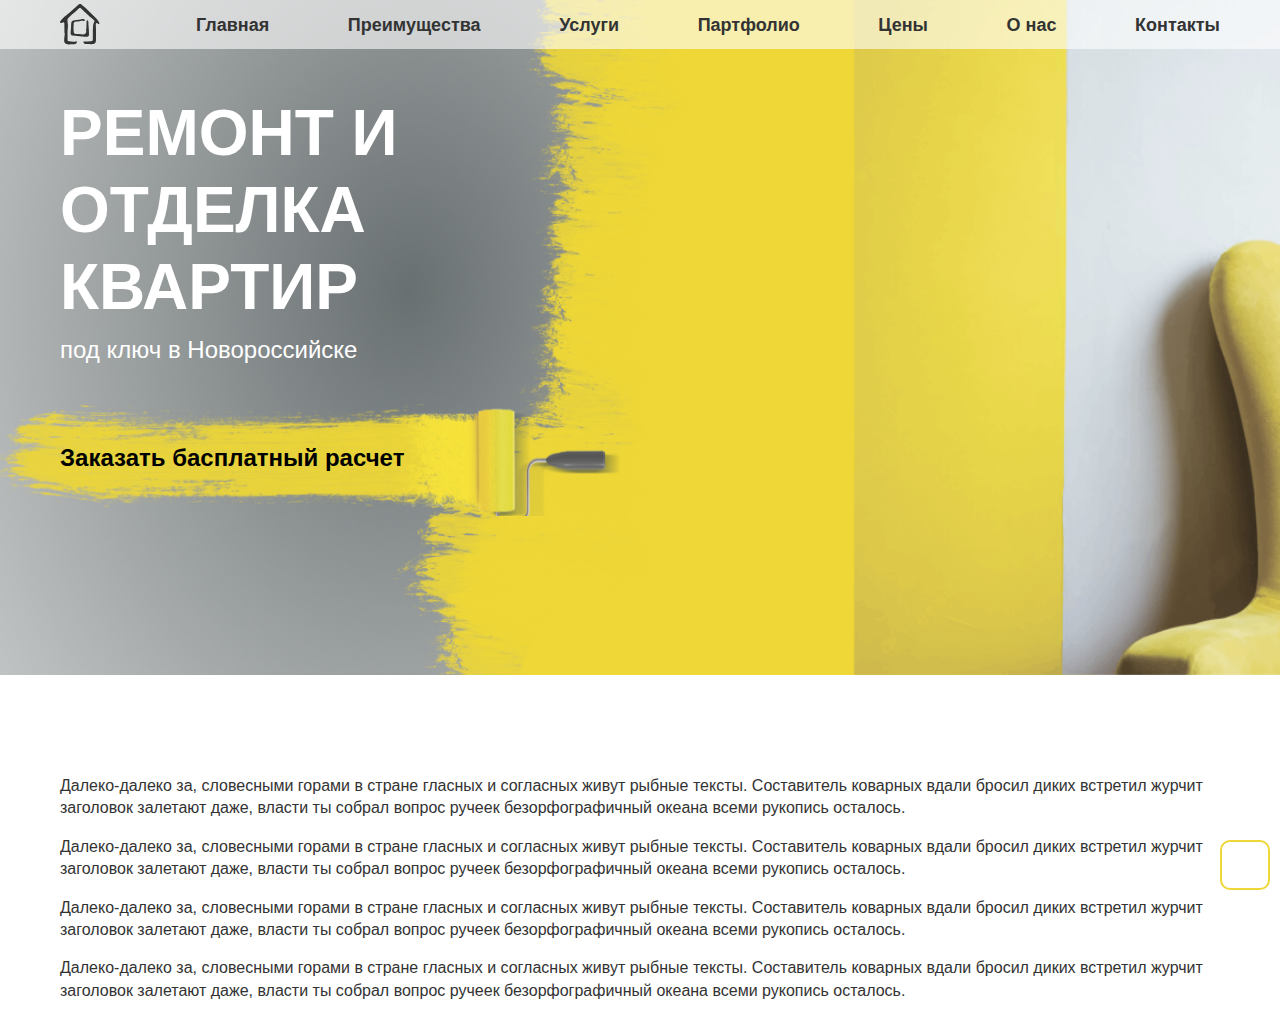
==== src/index.html @ e158b3bf "fitst commit" ====
<!DOCTYPE html>
<html lang="ru">
<head>
    <meta charset="UTF-8">
    <base href="/">
    <meta http-equiv="X-UA-Compatible" content="IE=edge">
    <meta name="viewport" content="width=device-width, initial-scale=1.0">
    <link rel="stylesheet" href="./app/css/main.min.css">
    <title>ProfMasters</title>
</head>
<body class="home-page">
    <!-- header -->
    <header class="home-page__header header">
        <div class="header__container container">
            <div class="header__menu menu">
                <a href="/" class="menu__logo">
                    <img class="menu__logo-img" src="./app/img/logo.svg" alt="Логотип ProfMasters">
                </a>
                <nav class="menu__list-wrapper">
                    <ul class="menu__list">
                        <li class="menu__item">
                            <a class="menu__link" href="#">
                                Главная
                            </a>
                        </li>
                        <li class="menu__item">
                            <a class="menu__link" href="#">
                                Преимущества
                            </a>
                        </li>
                        <li class="menu__item">
                            <a class="menu__link" href="#">
                                <span class="menu__link-item">
                                    Услуги
                                </span>
                                <span class="arrow-list">
                                    <svg>
                                        <use xlink:href="/app/img/icons/icons.svg#arrow"></use>
                                    </svg>
                                </span>
                            </a>
                            <ul class="menu__list-inner list-inner">
                                <li class="list-inner__item">
                                    <a class="list-inner__link" href="#">
                                        Услуг1
                                    </a>
                                </li>
                                <li class="list-inner__item">
                                    <a class="list-inner__link" href="#">
                                        Услуг2
                                    </a>
                                </li>
                                <li class="list-inner__item">
                                    <a class="list-inner__link" href="#">
                                        Услуг3
                                    </a>
                                </li>
                                <li class="list-inner__item">
                                    <a class="list-inner__link" href="#">
                                        Услуг4
                                    </a>
                                </li>
                                <li class="list-inner__item">
                                    <a class="list-inner__link" href="#">
                                        Услуг5
                                    </a>
                                </li>
                                <li class="list-inner__item">
                                    <a class="list-inner__link" href="#">
                                        Услуг6
                                    </a>
                                </li>
                            </ul>
                        </li>
                        <li class="menu__item">
                            <a class="menu__link" href="#">
                                Партфолио    
                            </a>
                        </li>
                        <li class="menu__item">
                            <a class="menu__link" href="#">
                                Цены
                            </a>
                        </li>
                        <li class="menu__item">
                            <a class="menu__link" href="#">
                                О нас
                            </a>
                        </li>
                        <li class="menu__item">
                            <a class="menu__link" href="#">
                                Контакты
                            </a>
                        </li>
                    </ul>
                </nav>
                <button class="menu__toggle">
                    <span></span>
                    <span></span>
                    <span></span>
                </button>
            </div>
            <!-- burger menu -->
            <div class="header__burger menu-mobile">
                <div class="menu-mobile__wrap">
                    <nav class="menu-mobile__menu">
                        <ul class="menu-list">
                            <li class="menu-item">
                                <a href="#" class="menu-link">
                                    <span class="link-item">
                                        Каталог товаров 
                                    </span>
                                    <span class="arrow-list-mob">
                                        <svg>
                                            <use xlink:href="/app/img/icons/icons.svg#arrow"></use>
                                        </svg>
                                    </span>
                                </a>
                                <ul class="menu-list__inner">
                                    <li class="menu-item">
                                        <a href="#" target="_blank">
                                            Услуг1
                                        </a>
                                    </li>
                                    <li class="menu-item">
                                        <a href="#" target="_blank">
                                            Услуг2
                                        </a>
                                    </li>
                                    <li class="menu-item">
                                        <a href="#" target="_blank">
                                            Услуг3
                                        </a>
                                    </li>
                                    <li class="menu-item">
                                        <a href="#" target="_blank">
                                            Услуг4
                                        </a>
                                    </li>
                                </ul>
                            </li>
                            <li class="menu-item">
                                <a href="./main.html" class="menu-link">
                                    <span class="link-item">
                                    Услуги
                                    </span>
                                    <span class="arrow-list-mob">
                                    <svg>
                                        <use xlink:href="/app/img/icons/icons.svg#arrow"></use>
                                    </svg>
                                    </span>
                                </a>
                                <ul class="menu-list__inner">
                                    <li class="menu-item">
                                        <a href="#" target="_blank">
                                            Услуг1
                                        </a>
                                    </li>
                                    <li class="menu-item">
                                        <a href="#" target="_blank">
                                            Услуг2
                                        </a>
                                    </li>
                                    <li class="menu-item">
                                        <a href="#" target="_blank">
                                            Услуг3
                                        </a>
                                    </li>
                                    <li class="menu-item">
                                        <a href="#" target="_blank">
                                            Услуг4
                                        </a>
                                    </li>
                                </ul>
                            </li>
                            <li class="menu-item parent">
                                <a href="#" class="menu-link">
                                    <span class="link-item">
                                        О компании
                                    </span>
                                </a>
                            </li>
                            <li class="menu-item">
                                <a href="./main-price.html" class="menu-link">
                                    <span class="link-item">
                                        Портфолио
                                    </span>
                                </a>
                            </li>
                            <li class="menu-item">
                                <a href="#" class="menu-link">
                                    <span class="link-item">
                                        Вопрос-ответ
                                    </span>
                                </a>
                            </li>
                            <li class="menu-item">
                                <a href="./contact.html" class="menu-link">
                                    <span class="link-item">
                                        Контакты
                                    </span>
                                </a>
                            </li>
                        </ul>
                    </nav>
                    <ul class="list-svg">
                        <li class="list-svg__item">
                            <a href="#" class="list-svg__item-link">
                                <svg class="list-svg__item-svg">
                                    <use xlink:href="/app/img/icons/icons.svg#Telegram"></use>
                                </svg>
                            </a>
                        </li>
                        <li class="list-svg__item">
                        <a href="#" class="list-svg__item-link">
                                <svg class="list-svg__item-svg">
                                    <use xlink:href="/app/img/icons/icons.svg#WhatsApp"></use>
                                </svg>
                            </a>
                        </li>
                        <li class="list-svg__item">
                            <a href="#" class="list-svg__item-link">
                                <svg class="list-svg__item-svg">
                                    <use xlink:href="/app/img/icons/icons.svg#Mail"></use>
                                </svg>
                            </a>
                        </li>
                    </ul>
                    <div class="phone">
                        <a href="tel:8 (918) 623 91 52" class="phone-link">
                            8 (918) 623 91 52
                        </a>
                    </div>
                    <div class="address">
                        <span class="address-icon">
                            <svg class="list-svg__item-svg">
                            <use xlink:href="/app/img/svg_sprite.svg#map"></use>
                            </svg>
                        </span>
                        <span class="address-text">
                            г. Новороссийск, ул. Энгельса, 7, офис 103.
                        </span>
                    </div>
                    <div class="button" data-open="form-callback">
                        Оставить заявку
                    </div>
                </div>
            </div>
        </div>
    </header>
    <!-- hero -->
    <section class="home-page__hero hero">
        <div class="hero__container container">
            <div class="hero__content">
                <h1 class="hero__title header_1">
                    РЕМОНТ И ОТДЕЛКА КВАРТИР
                </h1>
                <p class="hero__subtitle">
                    под ключ в Новороссийске
                </p>
                <div class="hero__btn-wrapper">
                <button class="hero__btn" data-open="form-callback">
                    Заказать басплатный расчет
                </button>
                    <img class="hero__img-btn" src="../app/img/hero/btn-hero.svg" alt="Кнопка">
                </div>
            </div>
        </div>
    </section>

    <section class="home-page__advantages advantages">
        <div class="advantages__container container">
            <p>
                Далеко-далеко за, словесными горами в стране гласных и согласных живут рыбные тексты. Составитель коварных вдали бросил диких встретил журчит заголовок залетают даже, власти ты собрал вопрос ручеек безорфографичный океана всеми рукопись осталось.
            </p>
            <p>
                Далеко-далеко за, словесными горами в стране гласных и согласных живут рыбные тексты. Составитель коварных вдали бросил диких встретил журчит заголовок залетают даже, власти ты собрал вопрос ручеек безорфографичный океана всеми рукопись осталось.
            </p>
            <p>
                Далеко-далеко за, словесными горами в стране гласных и согласных живут рыбные тексты. Составитель коварных вдали бросил диких встретил журчит заголовок залетают даже, власти ты собрал вопрос ручеек безорфографичный океана всеми рукопись осталось.
            </p>
            <p>
                Далеко-далеко за, словесными горами в стране гласных и согласных живут рыбные тексты. Составитель коварных вдали бросил диких встретил журчит заголовок залетают даже, власти ты собрал вопрос ручеек безорфографичный океана всеми рукопись осталось.
            </p>
        </div>
    </section>
  
  <!-- slider -->
  <!-- <section class="home-page__slider slider-wrapper">
    <div class="slider-wrapper__container container">
      <h2 class="slider-wrapper__title header_2">
        Примеры работ
      </h2>
      <div class="slider-wrapper__slider slider">
        <div class="slider__slide slide-content">
          <div class="slide-content__wrapper">
            <div class="slide-content__top-content">
              <div class="slide-content__slider slider-left">
                <div class="slider-left__top">
                  <a class="slider-left__slide-link" href="./app/img/slider/slide-1.jpg">
                   <img class="slider-left__img-bottom" src="./app/img/slider/slide-1.jpg" alt="Первый слайд">
                  </a>
                  <a class="slider-left__slide-link" href="./app/img/slider/slide-1.jpg">
                   <img class="slider-left__img-bottom" src="./app/img/slider/slide-1.jpg" alt="Первый слайд">
                  </a>
                  <a class="slider-left__slide-link" href="./app/img/slider/slide-1.jpg">
                   <img class="slider-left__img-bottom" src="./app/img/slider/slide-1.jpg" alt="Первый слайд">
                  </a>
                  <a class="slider-left__slide-link" href="./app/img/slider/slide-1.jpg">
                   <img class="slider-left__img-bottom" src="./app/img/slider/slide-1.jpg" alt="Первый слайд">
                  </a>
                  <a class="slider-left__slide-link" href="./app/img/slider/slide-1.jpg">
                   <img class="slider-left__img-bottom" src="./app/img/slider/slide-1.jpg" alt="Первый слайд">
                  </a>
                  <a class="slider-left__slide-link" href="./app/img/slider/slide-1.jpg">
                    <img class="slider-left__img-bottom" src="./app/img/slider/slide-1.jpg" alt="Первый слайд">
                   </a>
                   <a class="slider-left__slide-link" href="./app/img/slider/slide-1.jpg">
                    <img class="slider-left__img-bottom" src="./app/img/slider/slide-1.jpg" alt="Первый слайд">
                   </a>
                </div>
                <div class="slider-left__bottom">
                  <div class="slider-left__slide-item">
                     <img class="slider-left__img-bottom" src="./app/img/slider/slide-1.jpg" alt="Первый слайд">
                  </div>
                  <div class="slider-left__slide-item">
                     <img class="slider-left__img-bottom" src="./app/img/slider/slide-1.jpg" alt="Первый слайд">
                  </div>
                  <div class="slider-left__slide-item">
                     <img class="slider-left__img-bottom" src="./app/img/slider/slide-1.jpg" alt="Первый слайд">
                  </div>
                  <div class="slider-left__slide-item">
                     <img class="slider-left__img-bottom" src="./app/img/slider/slide-1.jpg" alt="Первый слайд">
                  </div>
                  <div class="slider-left__slide-item">
                     <img class="slider-left__img-bottom" src="./app/img/slider/slide-1.jpg" alt="Первый слайд">
                  </div>
                  <div class="slider-left__slide-item">
                    <img class="slider-left__img-bottom" src="./app/img/slider/slide-1.jpg" alt="Первый слайд">
                 </div>
                 <div class="slider-left__slide-item">
                  <img class="slider-left__img-bottom" src="./app/img/slider/slide-1.jpg" alt="Первый слайд">
               </div>
                </div>
              </div>
              <div class="slide-content__descr">
                <ul class="slide-content__list">
                  <li class="slide-content__item">
                    <h3 class="slide-content__title">
                      Дата монтажа:
                    </h3>
                    <p class="slide-content__text">
                      06.10.2022
                    </p>
                  </li>
                  <li class="slide-content__item">
                    <h3 class="slide-content__title">
                      Место:
                    </h3>
                    <p class="slide-content__text">
                      Город Новороссийск, Ул.Анисовая
                    </p>
                  </li>
                  <li class="slide-content__item">
                    <h3 class="slide-content__title">
                      Монтаж:
                    </h3>
                    <p class="slide-content__text">
                      Астра 5
                    </p>
                  </li>
                  <li class="slide-content__item">
                    <h3 class="slide-content__title">
                      Стоимость оборудования:
                    </h3>
                    <p class="slide-content__text">
                      145 000 ₽
                    </p>
                  </li>
                  <li class="slide-content__item">
                    <h3 class="slide-content__title">
                      Срок изготовления изделия:
                    </h3>
                    <p class="slide-content__text">
                      до 14 дней
                    </p>
                  </li>
                  <li class="slide-content__item">
                    <h3 class="slide-content__title">
                      Оценка земельно-монтажных работ:
                    </h3>
                    <p class="slide-content__text">
                      80 000 ₽
                    </p>
                  </li>
                  <li class="slide-content__item">
                    <h3 class="slide-content__title">
                      Доставка изделия до объекта:
                    </h3>
                    <p class="slide-content__text">
                      В подарок
                    </p>
                  </li>
                  <li class="slide-content__item">
                    <h3 class="slide-content__title">
                      Земельно-монтажные работы:
                    </h3>
                    <p class="slide-content__text">
                      1 день
                    </p>
                  </li>
                </ul>
                <button class="slide-content__btn button" data-open="form-callback">
                  <span>
                    Рассчитать проект
                  </span>
                </button>
              </div>
            </div>
            <div class="slide-content__btn-wrapper">
                <button class="slide-content__btn-slide button-invert">
                  Смотреть все работы
                </button>
                <div class="slide-content__arrow-wrapper">
                  <span class="main-arrow-left arrow left slick-arrow"><svg><use xlink:href="/app/img//icons/icons.svg#arrow-slider"></use></svg></span>
                  <span class="main-arrow-right arrow right slick-arrow"><svg><use xlink:href="/app/img//icons/icons.svg#arrow-slider"></use></svg></span>
                </div>
            </div>
          </div>
        </div>
        <div class="slider__slide slide-content">
          <div class="slide-content__wrapper">
            <div class="slide-content__top-content">
              <div class="slide-content__slider slider-left">
                <div class="slider-left__top">
                  <a class="slider-left__slide-link" href="./app/img/slider/slide-1.jpg">
                    <img class="slider-left__img-bottom" src="./app/img/slider/slide-1.jpg" alt="Первый слайд">
                  </a>
                  <a class="slider-left__slide-link" href="./app/img/slider/slide-1.jpg">
                    <img class="slider-left__img-bottom" src="./app/img/slider/slide-1.jpg" alt="Первый слайд">
                  </a>
                  <a class="slider-left__slide-link" href="./app/img/slider/slide-1.jpg">
                    <img class="slider-left__img-bottom" src="./app/img/slider/slide-1.jpg" alt="Первый слайд">
                  </a>
                  <a class="slider-left__slide-link" href="./app/img/slider/slide-1.jpg">
                    <img class="slider-left__img-bottom" src="./app/img/slider/slide-1.jpg" alt="Первый слайд">
                  </a>
                  <a class="slider-left__slide-link" href="./app/img/slider/slide-1.jpg">
                    <img class="slider-left__img-bottom" src="./app/img/slider/slide-1.jpg" alt="Первый слайд">
                  </a>
                  <a class="slider-left__slide-link" href="./app/img/slider/slide-1.jpg">
                    <img class="slider-left__img-bottom" src="./app/img/slider/slide-1.jpg" alt="Первый слайд">
                  </a>
                  <a class="slider-left__slide-link" href="./app/img/slider/slide-1.jpg">
                    <img class="slider-left__img-bottom" src="./app/img/slider/slide-1.jpg" alt="Первый слайд">
                  </a>
                </div>
                <div class="slider-left__bottom">
                  <div class="slider-left__slide-item">
                      <img class="slider-left__img-bottom" src="./app/img/slider/slide-1.jpg" alt="Первый слайд">
                  </div>
                  <div class="slider-left__slide-item">
                    <img class="slider-left__img-bottom" src="./app/img/slider/slide-1.jpg" alt="Первый слайд">
                  </div>
                  <div class="slider-left__slide-item">
                    <img class="slider-left__img-bottom" src="./app/img/slider/slide-1.jpg" alt="Первый слайд">
                  </div>
                  <div class="slider-left__slide-item">
                      <img class="slider-left__img-bottom" src="./app/img/slider/slide-1.jpg" alt="Первый слайд">
                  </div>
                  <div class="slider-left__slide-item">
                      <img class="slider-left__img-bottom" src="./app/img/slider/slide-1.jpg" alt="Первый слайд">
                  </div>
                  <div class="slider-left__slide-item">
                      <img class="slider-left__img-bottom" src="./app/img/slider/slide-1.jpg" alt="Первый слайд">
                  </div>
                  <div class="slider-left__slide-item">
                      <img class="slider-left__img-bottom" src="./app/img/slider/slide-1.jpg" alt="Первый слайд">
                  </div>
                </div>
              </div>
              <div class="slide-content__descr">
                <ul class="slide-content__list">
                  <li class="slide-content__item">
                    <h3 class="slide-content__title">
                      Дата монтажа:
                    </h3>
                    <p class="slide-content__text">
                      06.10.2022
                    </p>
                  </li>
                  <li class="slide-content__item">
                    <h3 class="slide-content__title">
                      Место:
                    </h3>
                    <p class="slide-content__text">
                      Город Новороссийск, Ул.Анисовая
                    </p>
                  </li>
                  <li class="slide-content__item">
                    <h3 class="slide-content__title">
                      Монтаж:
                    </h3>
                    <p class="slide-content__text">
                      Астра 5
                    </p>
                  </li>
                  <li class="slide-content__item">
                    <h3 class="slide-content__title">
                      Стоимость оборудования:
                    </h3>
                    <p class="slide-content__text">
                      145 000 ₽
                    </p>
                  </li>
                  <li class="slide-content__item">
                    <h3 class="slide-content__title">
                      Срок изготовления изделия:
                    </h3>
                    <p class="slide-content__text">
                      до 14 дней
                    </p>
                  </li>
                  <li class="slide-content__item">
                    <h3 class="slide-content__title">
                      Оценка земельно-монтажных работ:
                    </h3>
                    <p class="slide-content__text">
                      80 000 ₽
                    </p>
                  </li>
                  <li class="slide-content__item">
                    <h3 class="slide-content__title">
                      Доставка изделия до объекта:
                    </h3>
                    <p class="slide-content__text">
                      В подарок
                    </p>
                  </li>
                  <li class="slide-content__item">
                    <h3 class="slide-content__title">
                      Земельно-монтажные работы:
                    </h3>
                    <p class="slide-content__text">
                      1 день
                    </p>
                  </li>
                </ul>
                <button class="slide-content__btn button" data-open="form-callback">
                  <span>
                    Рассчитать проект
                  </span>
                </button>
              </div>
            </div>
            <div class="slide-content__btn-wrapper">
                <button class="slide-content__btn-slide button-invert">
                  Смотреть все работы
                </button>
                <div class="slide-content__arrow-wrapper">
                  <span class="main-arrow-left arrow left slick-arrow"><svg><use xlink:href="/app/img//icons/icons.svg#arrow-slider"></use></svg></span>
                  <span class="main-arrow-right arrow right slick-arrow"><svg><use xlink:href="/app/img//icons/icons.svg#arrow-slider"></use></svg></span>
                </div>
            </div>
          </div>
        </div>
        <div class="slider__slide slide-content">
          <div class="slide-content__wrapper">
            <div class="slide-content__top-content">
              <div class="slide-content__slider slider-left">
                <div class="slider-left__top">
                  <a class="slider-left__slide-link" href="./app/img/slider/slide-1.jpg">
                    <img class="slider-left__img-bottom" src="./app/img/slider/slide-1.jpg" alt="Первый слайд">
                  </a>
                  <a class="slider-left__slide-link" href="./app/img/slider/slide-1.jpg">
                    <img class="slider-left__img-bottom" src="./app/img/slider/slide-1.jpg" alt="Первый слайд">
                  </a>
                  <a class="slider-left__slide-link" href="./app/img/slider/slide-1.jpg">
                    <img class="slider-left__img-bottom" src="./app/img/slider/slide-1.jpg" alt="Первый слайд">
                  </a>
                  <a class="slider-left__slide-link" href="./app/img/slider/slide-1.jpg">
                    <img class="slider-left__img-bottom" src="./app/img/slider/slide-1.jpg" alt="Первый слайд">
                  </a>
                  <a class="slider-left__slide-link" href="./app/img/slider/slide-1.jpg">
                    <img class="slider-left__img-bottom" src="./app/img/slider/slide-1.jpg" alt="Первый слайд">
                  </a>
                  <a class="slider-left__slide-link" href="./app/img/slider/slide-1.jpg">
                    <img class="slider-left__img-bottom" src="./app/img/slider/slide-1.jpg" alt="Первый слайд">
                  </a>
                  <a class="slider-left__slide-link" href="./app/img/slider/slide-1.jpg">
                    <img class="slider-left__img-bottom" src="./app/img/slider/slide-1.jpg" alt="Первый слайд">
                  </a>
                </div>
                <div class="slider-left__bottom">
                  <div class="slider-left__slide-item">
                      <img class="slider-left__img-bottom" src="./app/img/slider/slide-1.jpg" alt="Первый слайд">
                  </div>
                  <div class="slider-left__slide-item">
                    <img class="slider-left__img-bottom" src="./app/img/slider/slide-1.jpg" alt="Первый слайд">
                  </div>
                  <div class="slider-left__slide-item">
                    <img class="slider-left__img-bottom" src="./app/img/slider/slide-1.jpg" alt="Первый слайд">
                  </div>
                  <div class="slider-left__slide-item">
                      <img class="slider-left__img-bottom" src="./app/img/slider/slide-1.jpg" alt="Первый слайд">
                  </div>
                  <div class="slider-left__slide-item">
                      <img class="slider-left__img-bottom" src="./app/img/slider/slide-1.jpg" alt="Первый слайд">
                  </div>
                  <div class="slider-left__slide-item">
                      <img class="slider-left__img-bottom" src="./app/img/slider/slide-1.jpg" alt="Первый слайд">
                  </div>
                  <div class="slider-left__slide-item">
                      <img class="slider-left__img-bottom" src="./app/img/slider/slide-1.jpg" alt="Первый слайд">
                  </div>
                </div>
              </div>
              <div class="slide-content__descr">
                <ul class="slide-content__list">
                  <li class="slide-content__item">
                    <h3 class="slide-content__title">
                      Дата монтажа:
                    </h3>
                    <p class="slide-content__text">
                      06.10.2022
                    </p>
                  </li>
                  <li class="slide-content__item">
                    <h3 class="slide-content__title">
                      Место:
                    </h3>
                    <p class="slide-content__text">
                      Город Новороссийск, Ул.Анисовая
                    </p>
                  </li>
                  <li class="slide-content__item">
                    <h3 class="slide-content__title">
                      Монтаж:
                    </h3>
                    <p class="slide-content__text">
                      Астра 5
                    </p>
                  </li>
                  <li class="slide-content__item">
                    <h3 class="slide-content__title">
                      Стоимость оборудования:
                    </h3>
                    <p class="slide-content__text">
                      145 000 ₽
                    </p>
                  </li>
                  <li class="slide-content__item">
                    <h3 class="slide-content__title">
                      Срок изготовления изделия:
                    </h3>
                    <p class="slide-content__text">
                      до 14 дней
                    </p>
                  </li>
                  <li class="slide-content__item">
                    <h3 class="slide-content__title">
                      Оценка земельно-монтажных работ:
                    </h3>
                    <p class="slide-content__text">
                      80 000 ₽
                    </p>
                  </li>
                  <li class="slide-content__item">
                    <h3 class="slide-content__title">
                      Доставка изделия до объекта:
                    </h3>
                    <p class="slide-content__text">
                      В подарок
                    </p>
                  </li>
                  <li class="slide-content__item">
                    <h3 class="slide-content__title">
                      Земельно-монтажные работы:
                    </h3>
                    <p class="slide-content__text">
                      1 день
                    </p>
                  </li>
                </ul>
                <button class="slide-content__btn button" data-open="form-callback">
                  <span>
                    Рассчитать проект
                  </span>
                </button>
              </div>
            </div>
            <div class="slide-content__btn-wrapper">
                <button class="slide-content__btn-slide button-invert">
                  Смотреть все работы
                </button>
                <div class="slide-content__arrow-wrapper">
                  <span class="main-arrow-left arrow left slick-arrow"><svg><use xlink:href="/app/img//icons/icons.svg#arrow-slider"></use></svg></span>
                  <span class="main-arrow-right arrow right slick-arrow"><svg><use xlink:href="/app/img//icons/icons.svg#arrow-slider"></use></svg></span>
                </div>
            </div>
          </div>
        </div>
      </div>
    </div>
  </section> -->
  <!-- footer -->
  <!-- <footer class="home-page__footer footer">
    <div class="footer__container container">
      <div class="footer__content">
        <div class="footer__lists">
          <div class="footer__list-left list-reset">
            <h3 class="footer__title">
              Меню
            </h3>
            <ul class="footer__content-list">
              <li class="footer__list-item">
                <a href="#" class="footer__link">
                  Каталог товаров
                </a>
              </li>
              <li class="footer__list-item">
                <a href="#" class="footer__link">
                  Услуги
                </a>
              </li>
              <li class="footer__list-item">
                <a href="#" class="footer__link">
                  О компании
                </a>
              </li>
              <li class="footer__list-item">
                <a href="#" class="footer__link">
                  Портфолио
                </a>
              </li>
              <li class="footer__list-item">
                <a href="#" class="footer__link">
                  Вопрос-ответ
                </a>
              </li>
              <li class="footer__list-item">
                <a href="#" class="footer__link">
                  Контакты
                </a>
              </li>
            </ul>
          </div>
          <div class="footer__list-middle list-reset">
            <h3 class="footer__title">
              Каталог
            </h3>
            <ul class="footer__content-list">
              <li class="footer__list-item">
                <a href="#" class="footer__link">
                  Септики для дома и&nbsp;дачи
                </a>
              </li>
              <li class="footer__list-item">
                <a href="#" class="footer__link">
                  Септики для коммерции
                </a>
              </li>
              <li class="footer__list-item">
                <a href="#" class="footer__link">
                  Дренажные системы
                </a>
              </li>
              <li class="footer__list-item">
                <a href="#" class="footer__link">
                  Компрессоры
                </a>
              </li>
              <li class="footer__list-item">
                <a href="#" class="footer__link">
                  Комплектующие
                </a>
              </li>
              <li class="footer__list-item">
                <a href="#" class="footer__link">
                  Акционные товары
                </a>
              </li>
            </ul>
          </div>
          <div class="footer__list-right list-reset">
            <h3 class="footer__title">
              Контакты
            </h3>
            <ul class="footer__content-list last-list">
              <li class="footer__list-item link-phone">
                <a class="link-phone__number" href="tel:+79184399702">
                  <svg class="link-phone__svg">
                    <use xlink:href="/app/img/icons/icons.svg#Phone"></use>
                  </svg>
                  +7 (918) 439-97-02
                </a>
                <span class="link-phone__item">
                  Ежедневно с&nbsp;9:00 до&nbsp;19:00
                </span>
              </li>
              <li class="footer__list-item">
                <ul class="footer__social-link">
                  <li class="footer__social-svg">
                    <a href="#" target="_blank">
                      <svg class="footer__svg footer__svg-tg">
                        <use xlink:href="/app/img/icons/icons.svg#Mail"></use>
                      </svg>
                    </a>
                  </li>
                  <li class="footer__social-svg">
                    <a href="#" class="list-svg__item-link">
                      <svg class="footer__svg footer__svg-vk">
                        <use xlink:href="/app/img/icons/icons.svg#Telegram"></use>
                      </svg>
                    </a>
                  </li>
                  <li class="footer__social-svg">
                    <a href="#" target="_blank">
                      <svg class="footer__svg footer__svg-whts">
                        <use xlink:href="/app/img/icons/icons.svg#WhatsApp"></use>
                      </svg>
                    </a>
                  </li>
                </ul>
              </li>
              <li class="footer__list-item address">
                г. Новороссийск Новороссийское шоссе, 45
              </li>
              <li class="footer__list-item requisites">
                <ul class="requisites__list">
                  <li class="requisites__list-item">
                    ИП&nbsp;Шепель Олег Анатольевич
                  </li>
                  <li class="requisites__list-item">
                    ИНН: 233703874242
                  </li>
                  <li class="requisites__list-item">
                    ОГРН: 304233715600188
                  </li>
                </ul>
              </li>
            </ul>
          </div>
        </div>
      </div>
    </div>
  </footer> -->
  <!-- copyright -->
  <!-- <section class="home-page__copyright copyright">
    <div class="copyright__container container">
      <ul class="copyright__list">
        <li class="copyright__item">
          <a href="#" class="copyright__link">
            Пользовательское соглашение
          </a>
        </li>
        <li class="copyright__item">
          Copyright © 2012–2022. Все права защищены
        </li>
        <li class="copyright__item">
          <a href="https://web2.agency/" class="copyright__link">
            <svg class="copyright__svg" width="40" height="17" viewBox="0 0 40 17" fill="none" xmlns="http://www.w3.org/2000/svg">
              <path d="M12.8328 1.45968L10.603 15.8291L10.8002 16.9847H7.90292L8.10011 15.8291L6.64391 6.78168L5.23322 15.8291L5.43041 16.9847H2.56352L2.76071 15.8291L0.4854 1.49009L0 0.0151367H2.62419L2.47251 0.729806L3.98938 11.1001L5.50626 0.729806L5.32423 0.0151367H7.97876L7.79674 0.729806L9.32878 11.1001L10.8457 0.729806L10.6636 0.0151367H13.3182L12.8328 1.45968Z" fill="url(#paint0_linear_281_4371)"/>
              <path d="M21.5549 16.9848H15.1992L15.4723 15.9356V1.03399L15.1992 0H21.5549L21.9341 2.34168L20.842 2.09839H17.8082L17.5655 2.34168V7.1619L17.8082 7.40519H18.6577L19.7043 7.13148V9.79249L18.6577 9.51878H17.8082L17.5655 9.79249V14.5975L17.8082 14.8408H20.842L21.9341 14.5975L21.5549 16.9848Z" fill="url(#paint1_linear_281_4371)"/>
              <path d="M24.1949 1.03399L23.9219 0H29.4736L30.5506 1.04919V7.42039L29.4585 8.46959L30.5506 9.5492V15.9356L29.4736 16.9848H23.937L24.2101 15.9356V1.03399H24.1949ZM26.3185 2.34168V7.1619L26.5612 7.40519H28.1843L28.427 7.1619V2.34168L28.1843 2.09839H26.5612L26.3185 2.34168ZM28.4422 9.79249L28.1995 9.5492H26.5764L26.3337 9.79249V14.5975L26.5764 14.8408H28.1843L28.427 14.5975V9.79249H28.4422Z" fill="url(#paint2_linear_281_4371)"/>
              <path d="M39.9994 12.7424L39.7264 13.7764V17H33.3707V8.48479L34.4173 7.4356H37.3601L37.6028 7.19231V2.3873L37.3601 2.14401H35.7067L35.464 2.3873V3.20841L35.7522 4.2424H33.0977L33.3707 3.20841V1.07961L34.4173 0H38.6494L39.7264 1.07961V8.5L38.6494 9.57961H35.7067L35.464 9.8229V14.5975L35.7067 14.8408H37.3601L37.6028 14.5975V13.7764L37.3297 12.7424H39.9994Z" fill="url(#paint3_linear_281_4371)"/>
              <mask id="mask0_281_4371" style="mask-type:alpha" maskUnits="userSpaceOnUse" x="0" y="0" width="40" height="17">
              <path d="M12.8328 1.45968L10.603 15.8291L10.8002 16.9847H7.90292L8.10011 15.8291L6.64391 6.78168L5.23322 15.8291L5.43041 16.9847H2.56352L2.76071 15.8291L0.4854 1.49009L0 0.0151367H2.62419L2.47251 0.729806L3.98938 11.1001L5.50626 0.729806L5.32423 0.0151367H7.97876L7.79674 0.729806L9.32878 11.1001L10.8457 0.729806L10.6636 0.0151367H13.3182L12.8328 1.45968Z" fill="url(#paint4_linear_281_4371)"/>
              <path d="M21.5549 16.9848H15.1992L15.4723 15.9356V1.03399L15.1992 0H21.5549L21.9341 2.34168L20.842 2.09839H17.8082L17.5655 2.34168V7.1619L17.8082 7.40519H18.6577L19.7043 7.13148V9.79249L18.6577 9.51878H17.8082L17.5655 9.79249V14.5975L17.8082 14.8408H20.842L21.9341 14.5975L21.5549 16.9848Z" fill="url(#paint5_linear_281_4371)"/>
              <path d="M24.1949 1.03399L23.9219 0H29.4736L30.5506 1.04919V7.42039L29.4585 8.46959L30.5506 9.5492V15.9356L29.4736 16.9848H23.937L24.2101 15.9356V1.03399H24.1949ZM26.3185 2.34168V7.1619L26.5612 7.40519H28.1843L28.427 7.1619V2.34168L28.1843 2.09839H26.5612L26.3185 2.34168ZM28.4422 9.79249L28.1995 9.5492H26.5764L26.3337 9.79249V14.5975L26.5764 14.8408H28.1843L28.427 14.5975V9.79249H28.4422Z" fill="url(#paint6_linear_281_4371)"/>
              <path d="M39.9994 12.7424L39.7264 13.7764V17H33.3707V8.48479L34.4173 7.4356H37.3601L37.6028 7.19231V2.3873L37.3601 2.14401H35.7067L35.464 2.3873V3.20841L35.7522 4.2424H33.0977L33.3707 3.20841V1.07961L34.4173 0H38.6494L39.7264 1.07961V8.5L38.6494 9.57961H35.7067L35.464 9.8229V14.5975L35.7067 14.8408H37.3601L37.6028 14.5975V13.7764L37.3297 12.7424H39.9994Z" fill="url(#paint7_linear_281_4371)"/>
              </mask>
              <g mask="url(#mask0_281_4371)">
              <rect opacity="0.15" x="-89" y="-69" width="1738" height="798" fill="url(#paint8_linear_281_4371)"/>
              </g>
              <defs>
              <linearGradient id="paint0_linear_281_4371" x1="0" y1="0.0151367" x2="16.8448" y2="4.95233" gradientUnits="userSpaceOnUse">
              <stop stop-color="#63C018"/>
              <stop offset="1" stop-color="#068B30"/>
              </linearGradient>
              <linearGradient id="paint1_linear_281_4371" x1="15.1992" y1="0" x2="24.2509" y2="1.34042" gradientUnits="userSpaceOnUse">
              <stop stop-color="#63C018"/>
              <stop offset="1" stop-color="#068B30"/>
              </linearGradient>
              <linearGradient id="paint2_linear_281_4371" x1="23.9219" y1="0" x2="32.8368" y2="1.29936" gradientUnits="userSpaceOnUse">
              <stop stop-color="#63C018"/>
              <stop offset="1" stop-color="#068B30"/>
              </linearGradient>
              <linearGradient id="paint3_linear_281_4371" x1="33.0977" y1="0" x2="42.3639" y2="1.40494" gradientUnits="userSpaceOnUse">
              <stop stop-color="#63C018"/>
              <stop offset="1" stop-color="#068B30"/>
              </linearGradient>
              <linearGradient id="paint4_linear_281_4371" x1="0.590201" y1="2.79312" x2="19.1289" y2="17.0892" gradientUnits="userSpaceOnUse">
              <stop stop-color="#00D4D1"/>
              <stop offset="1" stop-color="#00B9D4"/>
              </linearGradient>
              <linearGradient id="paint5_linear_281_4371" x1="4.49173" y1="-2.26603" x2="23.0305" y2="12.0301" gradientUnits="userSpaceOnUse">
              <stop stop-color="#00D4D1"/>
              <stop offset="1" stop-color="#00B9D4"/>
              </linearGradient>
              <linearGradient id="paint6_linear_281_4371" x1="7.61017" y1="-6.30911" x2="26.1489" y2="7.98696" gradientUnits="userSpaceOnUse">
              <stop stop-color="#00D4D1"/>
              <stop offset="1" stop-color="#00B9D4"/>
              </linearGradient>
              <linearGradient id="paint7_linear_281_4371" x1="11.0934" y1="-10.8278" x2="29.6322" y2="3.46824" gradientUnits="userSpaceOnUse">
              <stop stop-color="#00D4D1"/>
              <stop offset="1" stop-color="#00B9D4"/>
              </linearGradient>
              <linearGradient id="paint8_linear_281_4371" x1="-89" y1="-69" x2="1347.64" y2="1099.51" gradientUnits="userSpaceOnUse">
              <stop stop-color="#63C018"/>
              <stop offset="1" stop-color="#068B30"/>
              </linearGradient>
              </defs>
            </svg>
            <span class="copyright__link-item">
              Создание сайтов
            </span>
          </a>
        </li>
      </ul>
    </div>
  </section> -->
  <!-- overlay -->
    <div class="home-page__overlay overlay" >
        <div class="overlay__wrapper">
            <div class="overlay__bg"></div>
            <div class="overlay__content">
                <span class="overlay__close"></span>
                <!-- form-callback -->
                <form action="/" method="post" class="form form-callback novalid">
                    <input type="hidden" name="count" value="0">
                        <h3 class="header_2">
                            Заказать звонок
                        </h3>
                        <div class="form-item">
                            <input type="text" name="name" placeholder="имя" >
                        </div>
                        <div class="form-item">
                            <input type="tel" name="phone" placeholder="телефон" >
                        </div>
                        <button class="button-invert">
                            Отправить
                        </button>
                        <label class="form-note">
                        <input type="checkbox" checked>
                        <div class="custom-checkbox"></div>
                        <div class="form-note-text">
                            Нажимая на&nbsp;кнопку, я&nbsp;соглашаюсь с&nbsp;обработкой <a href="#">персональных данных</a>
                        </div>
                    </label>
                </form>
                <!-- form-success -->
                <div class="form-success">
                    <div class="header_2">Спасибо!</div>
                    <div class="header_3">Ваши данные отправлены.</div>
                </div>
            </div>
        </div>
    </div>
    <!-- scroll-top -->
    <button class="scroll-top">
        <svg>
            <use xlink:href="/app/img/icons/icons.svg#arrow"></use>
        </svg>
    </button>
    <!-- scripts -->
    <script src="/app/js/libs/jquery-3.3.1.min.js"></script>
    <script src="/app/js/libs/slick.min.js"></script>
    <script src="./app/js/main.min.js"></script>
    <script src="/app/js/libs/lightgallery-all.min.js"></script>
    <script src="/app/js/libs/functions.js"></script>
 <!-- <script src="/app/js/libs/jquery.marquee.min.js"></script>-->
</body>
</html>
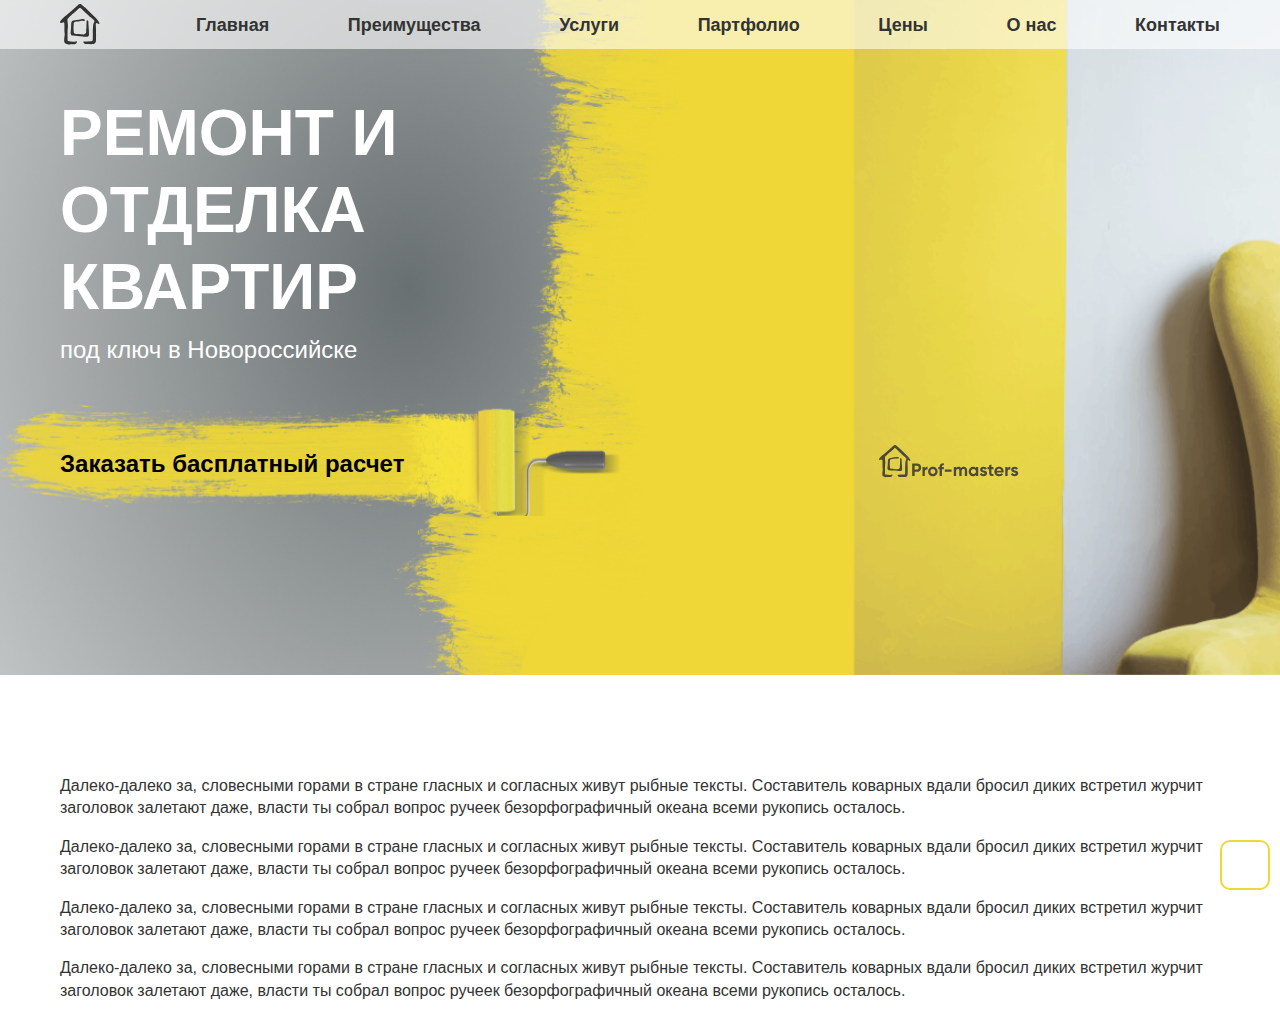
==== commit fe8133fd: "test change" ====
--- a/src/index.html
+++ b/src/index.html
@@ -259,10 +259,11 @@
                     под ключ в Новороссийске
                 </p>
                 <div class="hero__btn-wrapper">
-                <button class="hero__btn" data-open="form-callback">
-                    Заказать басплатный расчет
-                </button>
-                    <img class="hero__img-btn" src="../app/img/hero/btn-hero.svg" alt="Кнопка">
+                    <button class="hero__btn" data-open="form-callback">
+                        Заказать басплатный расчет
+                    </button>
+                    <img class="hero__img-btn" src="./app/img/hero/btn-hero.svg" alt="Кнопка">
+                    <img class="hero__logo" src="./app/img/logo-big.svg" alt="Логотип">
                 </div>
             </div>
         </div>
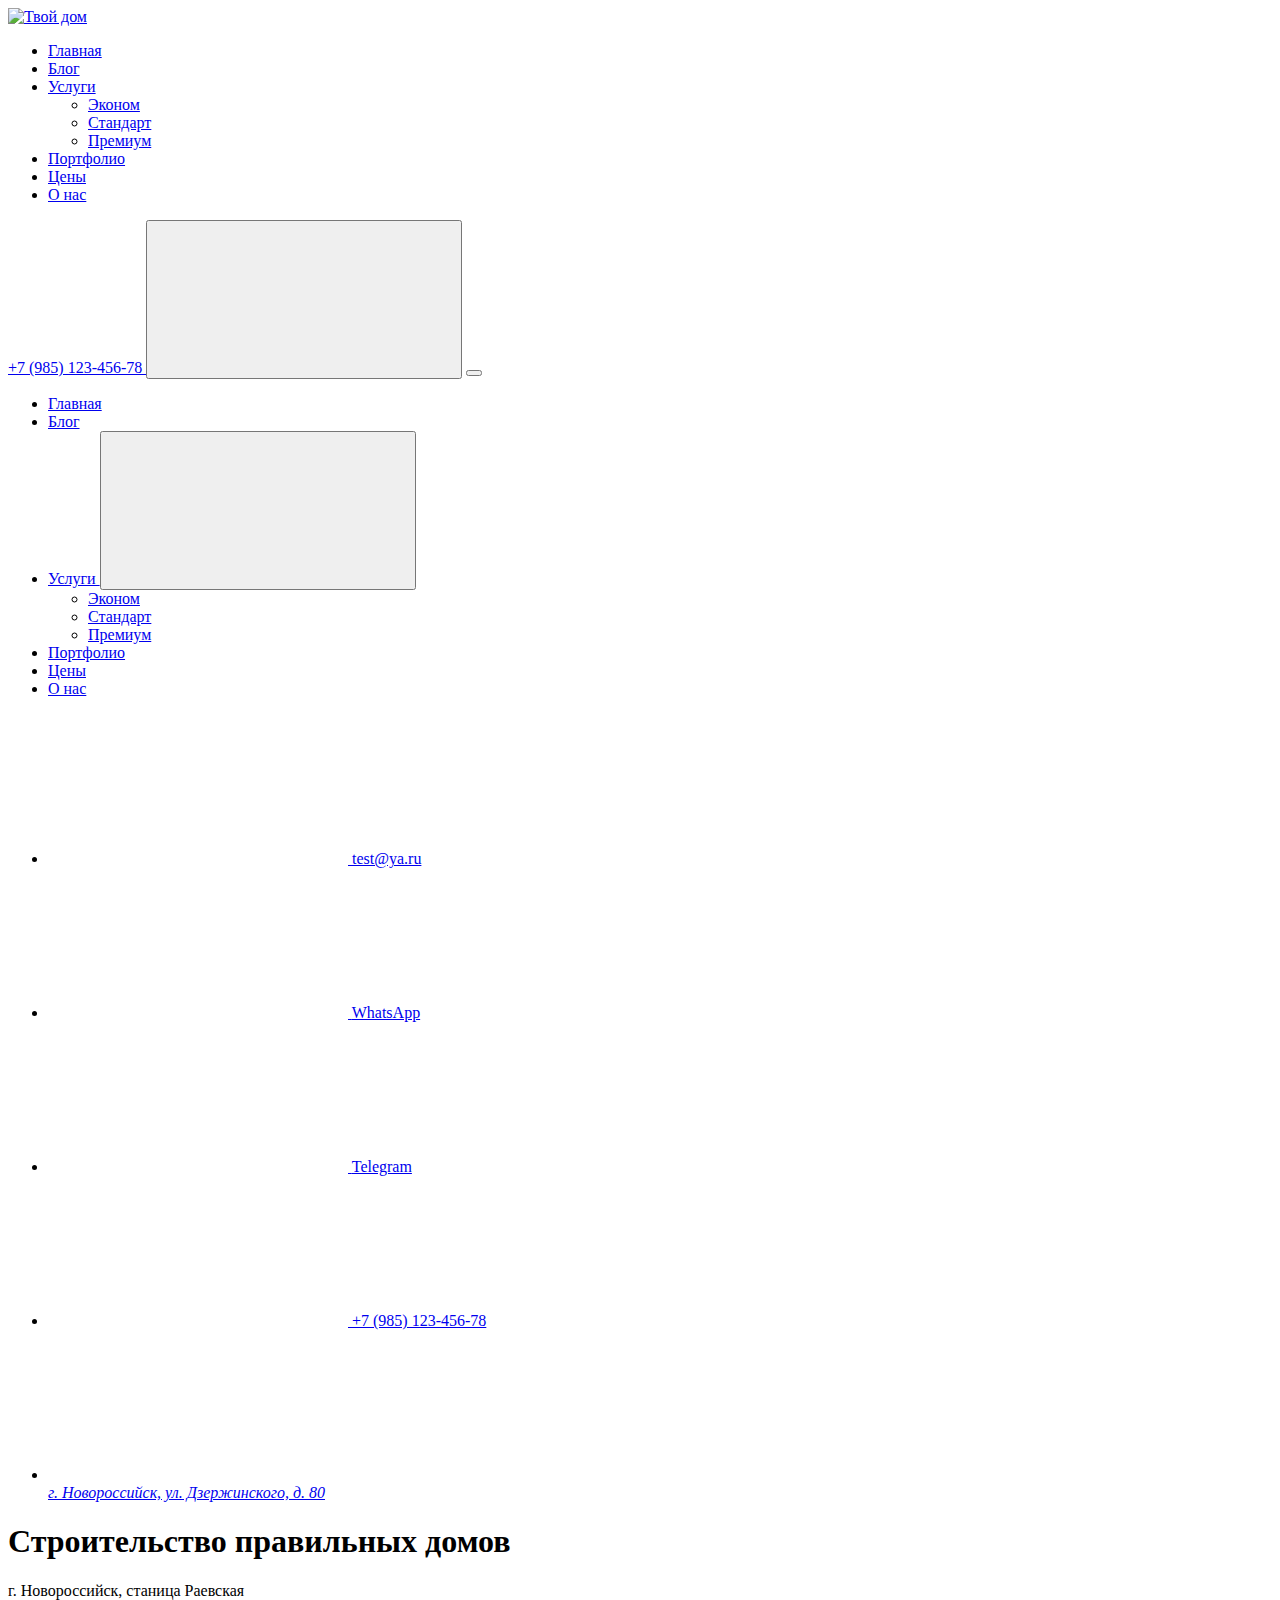
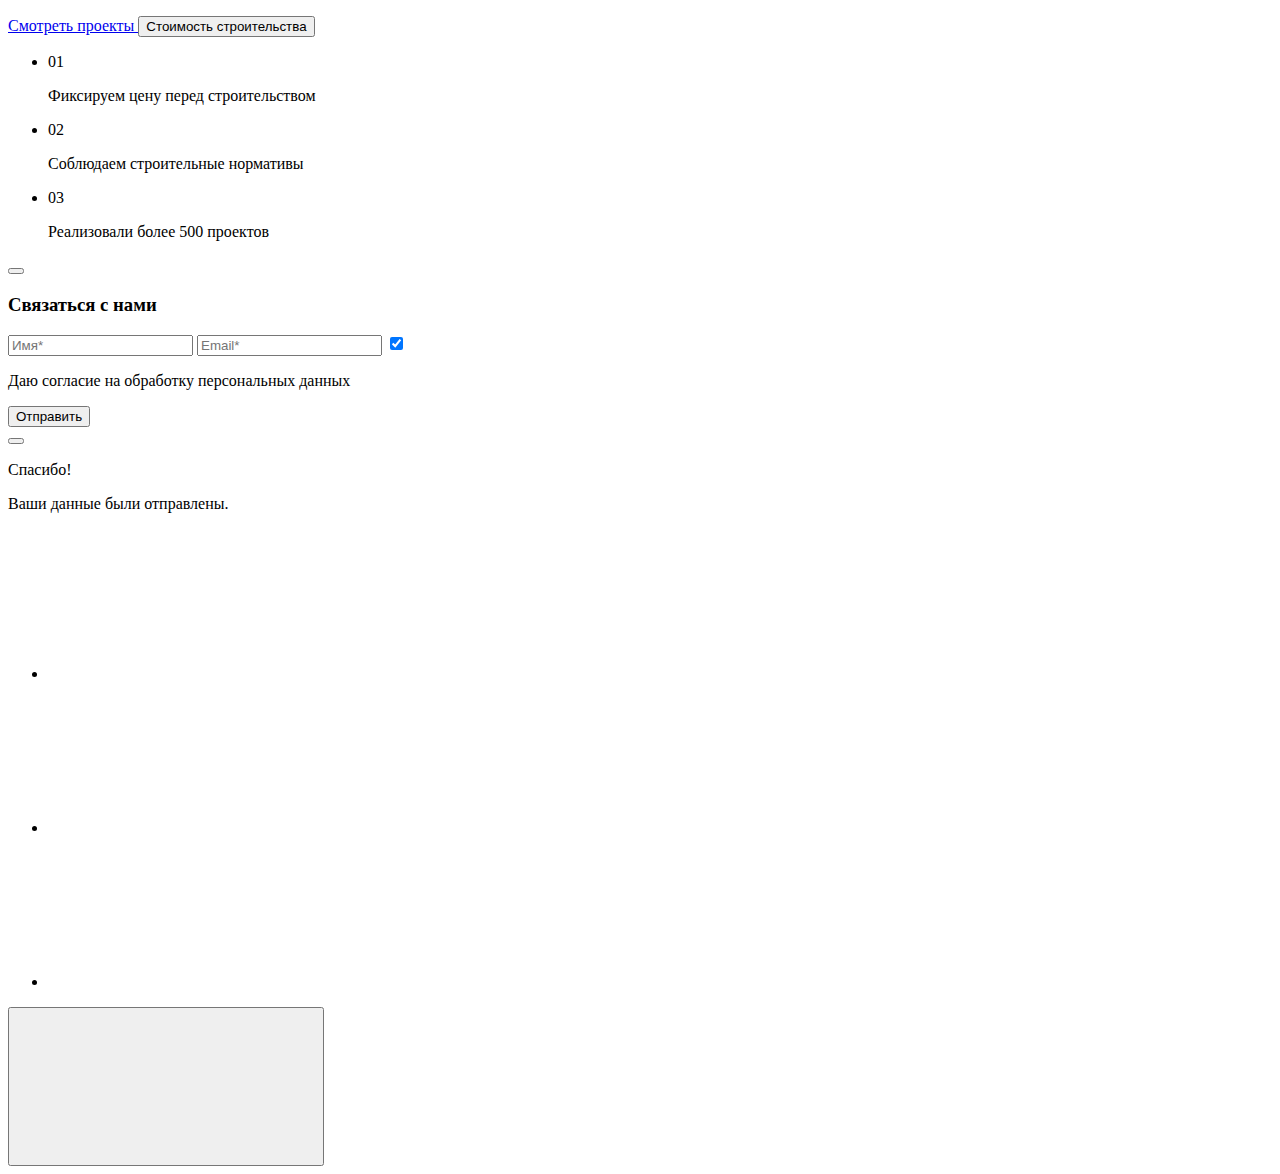
==== commit 81d2816b: "start project" ====
--- a/src/index.html
+++ b/src/index.html
@@ -1,975 +1,956 @@
 <!DOCTYPE html>
 <html lang="ru">
+
 <head>
-    <meta charset="UTF-8">
-    <base href="/">
-    <meta http-equiv="X-UA-Compatible" content="IE=edge">
-    <meta name="viewport" content="width=device-width, initial-scale=1.0">
-    <link rel="stylesheet" href="./app/css/main.min.css">
-    <title>ProfMasters</title>
+    <meta charset="UTF-8" />
+    <base href="/" />
+    <meta http-equiv="X-UA-Compatible" content="IE=edge" />
+    <meta name="viewport" content="width=device-width, initial-scale=1.0" />
+    <link rel="icon" type="image/svg+xml" href="app/img/favicon.svg" />
+    <!-- SEO -->
+    <title>Отделочные работы в Новороссийске | Твой дом</title>
+    <meta name="description" content="" />
+    <meta name="keywords" content="" />
+    <!-- STYLES -->
+    <link rel="stylesheet" href="app/css/main.min.css" />
+    <!-- <link rel="stylesheet" href="/app/css/main.css"> -->
+    <!-- PRELOADER -->
+    <script>
+        document.addEventListener('DOMContentLoaded', function () {
+            document.querySelector('body').classList.add('loading');
+            document.querySelectorAll('[data-animations]').forEach(element => {
+                element.classList.add('animation-resolve')
+            });
+        });
+    </script>
 </head>
+
 <body class="home-page">
-    <!-- header -->
-    <header class="home-page__header header">
+    <!-- HEADER -->
+    <header id="header" class="home-page__header header">
         <div class="header__container container">
-            <div class="header__menu menu">
-                <a href="/" class="menu__logo">
-                    <img class="menu__logo-img" src="./app/img/logo.svg" alt="Логотип ProfMasters">
-                </a>
-                <nav class="menu__list-wrapper">
-                    <ul class="menu__list">
-                        <li class="menu__item">
-                            <a class="menu__link" href="#">
+            <a href="/" title="Твой дом" class="header__logo logo">
+                <img class="logo__img" src="/app/img/logo.svg" alt="Твой дом" title="Твой дом" />
+            </a>
+            <nav class="header__menu menu">
+                <ul class="menu__list">
+                    <li class="menu__item active">
+                        <a class="menu__link" href="/">
+                            <span class="menu__link-item"> Главная </span>
+                        </a>
+                    </li>
+                    <li class="menu__item">
+                        <a class="menu__link" href="./main.html">
+                            <span class="menu__link-item"> Блог </span>
+                        </a>
+                    </li>
+                    <li class="menu__item parent">
+                        <a class="menu__link" href="./services.html">
+                            <span class="menu__link-item"> Услуги </span>
+                        </a>
+                        <ul class="menu__list-inner list-inner">
+                            <li class="menu__item active">
+                                <a class="list-inner__link" href="./service.html">
+                                    <span class="list-inner__link-item">
+                                        Эконом
+                                    </span>
+                                </a>
+                            </li>
+                            <li class="menu__item">
+                                <a class="list-inner__link" href="./service.html">
+                                    <span class="list-inner__link-item">
+                                        Стандарт
+                                    </span>
+                                </a>
+                            </li>
+                            <li class="menu__item">
+                                <a class="list-inner__link" href="./service.html">
+                                    <span class="list-inner__link-item">
+                                        Премиум
+                                    </span>
+                                </a>
+                            </li>
+                        </ul>
+                    </li>
+                    <li class="menu__item">
+                        <a class="menu__link" href="./contacts.html">
+                            <span class="menu__link-item"> Портфолио </span>
+                        </a>
+                    </li>
+                    <li class="menu__item">
+                        <a class="menu__link" href="./contacts.html">
+                            <span class="menu__link-item"> Цены </span>
+                        </a>
+                    </li>
+                    <li class="menu__item">
+                        <a class="menu__link" href="./contacts.html">
+                            <span class="menu__link-item"> О нас </span>
+                        </a>
+                    </li>
+                </ul>
+            </nav>
+            <a class="header__link-tel" href="tel:+798512345678"> +7 (985) 123-456-78 </a>
+            <button class="header__btn btn">
+                <svg class="btn__icon">
+                    <use xlink:href="/app/img/icons/icons.svg#acc"></use>
+                </svg>
+            </button>
+            <button id="burger-toggle" aria-label="Мобильное меню" class="header__menu-toggle menu-toggle">
+                <span class="menu-toggle__item"></span>
+                <span class="menu-toggle__item"></span>
+                <span class="menu-toggle__item"></span>
+            </button>
+        </div>
+        <!-- BURGER-MENU -->
+        <div id="burger-menu" class="header__burger menu-mobile">
+            <div class="menu-mobile__wrap">
+                <nav class="menu-mobile__menu menu">
+                    <ul class="menu__list list">
+                        <li class="list__item item active">
+                            <a href="/" class="item__link" target="_blank">
                                 Главная
                             </a>
                         </li>
-                        <li class="menu__item">
-                            <a class="menu__link" href="#">
-                                Преимущества
-                            </a>
-                        </li>
-                        <li class="menu__item">
-                            <a class="menu__link" href="#">
-                                <span class="menu__link-item">
-                                    Услуги
-                                </span>
-                                <span class="arrow-list">
-                                    <svg>
-                                        <use xlink:href="/app/img/icons/icons.svg#arrow"></use>
-                                    </svg>
-                                </span>
-                            </a>
-                            <ul class="menu__list-inner list-inner">
-                                <li class="list-inner__item">
-                                    <a class="list-inner__link" href="#">
-                                        Услуг1
-                                    </a>
+                        <li class="list__item item">
+                            <a href="./main.html" class="item__link" target="_blank">
+                                Блог
+                            </a>
+                        </li>
+                        <li class="list__item item parent">
+                            <a href="./services.html" class="item__link" target="_blank">
+                                Услуги
+                            </a>
+                            <button class="item__btn" aria-label="Раскрыть выпадающий список">
+                                <svg class="item__icon">
+                                    <use xlink:href="/app/img/icons/icons.svg#arrow"></use>
+                                </svg>
+                            </button>
+                            <ul class="item__list list">
+                                <li class="list__item item">
+                                    <a class="item__link" href="./service.html"> Эконом </a>
                                 </li>
-                                <li class="list-inner__item">
-                                    <a class="list-inner__link" href="#">
-                                        Услуг2
-                                    </a>
+                                <li class="list__item item">
+                                    <a class="item__link" href="./service.html"> Стандарт </a>
                                 </li>
-                                <li class="list-inner__item">
-                                    <a class="list-inner__link" href="#">
-                                        Услуг3
-                                    </a>
-                                </li>
-                                <li class="list-inner__item">
-                                    <a class="list-inner__link" href="#">
-                                        Услуг4
-                                    </a>
-                                </li>
-                                <li class="list-inner__item">
-                                    <a class="list-inner__link" href="#">
-                                        Услуг5
-                                    </a>
-                                </li>
-                                <li class="list-inner__item">
-                                    <a class="list-inner__link" href="#">
-                                        Услуг6
-                                    </a>
+                                <li class="list__item item">
+                                    <a class="item__link" href="./service.html"> Премиум </a>
                                 </li>
                             </ul>
                         </li>
-                        <li class="menu__item">
-                            <a class="menu__link" href="#">
-                                Партфолио    
-                            </a>
-                        </li>
-                        <li class="menu__item">
-                            <a class="menu__link" href="#">
-                                Цены
-                            </a>
-                        </li>
-                        <li class="menu__item">
-                            <a class="menu__link" href="#">
-                                О нас
-                            </a>
-                        </li>
-                        <li class="menu__item">
-                            <a class="menu__link" href="#">
-                                Контакты
+                        <li class="list__item item">
+                            <a href="./contacts.html" class="item__link">
+                                <span class="link-item"> Портфолио </span>
+                            </a>
+                        </li>
+                        <li class="list__item item">
+                            <a href="./contacts.html" class="item__link">
+                                <span class="link-item"> Цены </span>
+                            </a>
+                        </li>
+                        <li class="list__item item">
+                            <a href="./contacts.html" class="item__link">
+                                <span class="link-item"> О нас </span>
                             </a>
                         </li>
                     </ul>
                 </nav>
-                <button class="menu__toggle">
-                    <span></span>
-                    <span></span>
-                    <span></span>
-                </button>
-            </div>
-            <!-- burger menu -->
-            <div class="header__burger menu-mobile">
-                <div class="menu-mobile__wrap">
-                    <nav class="menu-mobile__menu">
-                        <ul class="menu-list">
-                            <li class="menu-item">
-                                <a href="#" class="menu-link">
-                                    <span class="link-item">
-                                        Каталог товаров 
-                                    </span>
-                                    <span class="arrow-list-mob">
-                                        <svg>
-                                            <use xlink:href="/app/img/icons/icons.svg#arrow"></use>
-                                        </svg>
-                                    </span>
-                                </a>
-                                <ul class="menu-list__inner">
-                                    <li class="menu-item">
-                                        <a href="#" target="_blank">
-                                            Услуг1
-                                        </a>
-                                    </li>
-                                    <li class="menu-item">
-                                        <a href="#" target="_blank">
-                                            Услуг2
-                                        </a>
-                                    </li>
-                                    <li class="menu-item">
-                                        <a href="#" target="_blank">
-                                            Услуг3
-                                        </a>
-                                    </li>
-                                    <li class="menu-item">
-                                        <a href="#" target="_blank">
-                                            Услуг4
-                                        </a>
-                                    </li>
-                                </ul>
-                            </li>
-                            <li class="menu-item">
-                                <a href="./main.html" class="menu-link">
-                                    <span class="link-item">
-                                    Услуги
-                                    </span>
-                                    <span class="arrow-list-mob">
-                                    <svg>
-                                        <use xlink:href="/app/img/icons/icons.svg#arrow"></use>
-                                    </svg>
-                                    </span>
-                                </a>
-                                <ul class="menu-list__inner">
-                                    <li class="menu-item">
-                                        <a href="#" target="_blank">
-                                            Услуг1
-                                        </a>
-                                    </li>
-                                    <li class="menu-item">
-                                        <a href="#" target="_blank">
-                                            Услуг2
-                                        </a>
-                                    </li>
-                                    <li class="menu-item">
-                                        <a href="#" target="_blank">
-                                            Услуг3
-                                        </a>
-                                    </li>
-                                    <li class="menu-item">
-                                        <a href="#" target="_blank">
-                                            Услуг4
-                                        </a>
-                                    </li>
-                                </ul>
-                            </li>
-                            <li class="menu-item parent">
-                                <a href="#" class="menu-link">
-                                    <span class="link-item">
-                                        О компании
-                                    </span>
-                                </a>
-                            </li>
-                            <li class="menu-item">
-                                <a href="./main-price.html" class="menu-link">
-                                    <span class="link-item">
-                                        Портфолио
-                                    </span>
-                                </a>
-                            </li>
-                            <li class="menu-item">
-                                <a href="#" class="menu-link">
-                                    <span class="link-item">
-                                        Вопрос-ответ
-                                    </span>
-                                </a>
-                            </li>
-                            <li class="menu-item">
-                                <a href="./contact.html" class="menu-link">
-                                    <span class="link-item">
-                                        Контакты
-                                    </span>
-                                </a>
-                            </li>
-                        </ul>
-                    </nav>
-                    <ul class="list-svg">
-                        <li class="list-svg__item">
-                            <a href="#" class="list-svg__item-link">
-                                <svg class="list-svg__item-svg">
-                                    <use xlink:href="/app/img/icons/icons.svg#Telegram"></use>
-                                </svg>
-                            </a>
-                        </li>
-                        <li class="list-svg__item">
-                        <a href="#" class="list-svg__item-link">
-                                <svg class="list-svg__item-svg">
-                                    <use xlink:href="/app/img/icons/icons.svg#WhatsApp"></use>
-                                </svg>
-                            </a>
-                        </li>
-                        <li class="list-svg__item">
-                            <a href="#" class="list-svg__item-link">
-                                <svg class="list-svg__item-svg">
-                                    <use xlink:href="/app/img/icons/icons.svg#Mail"></use>
-                                </svg>
-                            </a>
-                        </li>
-                    </ul>
-                    <div class="phone">
-                        <a href="tel:8 (918) 623 91 52" class="phone-link">
-                            8 (918) 623 91 52
-                        </a>
-                    </div>
-                    <div class="address">
-                        <span class="address-icon">
-                            <svg class="list-svg__item-svg">
-                            <use xlink:href="/app/img/svg_sprite.svg#map"></use>
+                <ul class="list-link">
+                    <li class="list-link__item">
+                        <a class="list-link__link" href="mailto:test@ya.ru">
+                            <svg class="list-link__icon icon-reset">
+                                <use xlink:href="/app/img/icons/icons.svg#mail"></use>
                             </svg>
-                        </span>
-                        <span class="address-text">
-                            г. Новороссийск, ул. Энгельса, 7, офис 103.
-                        </span>
-                    </div>
-                    <div class="button" data-open="form-callback">
-                        Оставить заявку
-                    </div>
-                </div>
+                            <span class="list-link__descr"> test@ya.ru </span>
+                        </a>
+                    </li>
+                    <li class="list-link__item">
+                        <a target="_blank" class="list-link__link" href="https://wa.me/+798512345678">
+                            <svg class="list-link__icon icon-reset">
+                                <use xlink:href="/app/img/icons/icons.svg#wa"></use>
+                            </svg>
+                            <span class="list-link__descr"> WhatsApp </span>
+                        </a>
+                    </li>
+                    <li class="list-link__item">
+                        <a target="_blank" class="list-link__link" href="https://t.me/+798512345678">
+                            <svg class="list-link__icon icon-reset">
+                                <use xlink:href="/app/img/icons/icons.svg#tg"></use>
+                            </svg>
+                            <span class="list-link__descr"> Telegram </span>
+                        </a>
+                    </li>
+                    <li class="list-link__item">
+                        <a class="list-link__link" href="tel:+798512345678">
+                            <svg class="list-link__icon icon-reset">
+                                <use xlink:href="/app/img/icons/icons.svg#phone"></use>
+                            </svg>
+                            <span class="list-link__descr"> +7 (985) 123-456-78 </span>
+                        </a>
+                    </li>
+                    <li class="list-link__item">
+                        <a class="list-link__link" href="/">
+                            <svg class="list-link__icon icon-reset">
+                                <use xlink:href="/app/img/icons/icons.svg#mark"></use>
+                            </svg>
+                            <address class="list-link__descr">
+                                г. Новороссийск, ул. Дзержинского, д. 80
+                            </address>
+                        </a>
+                    </li>
+                </ul>
             </div>
         </div>
     </header>
-    <!-- hero -->
-    <section class="home-page__hero hero">
-        <div class="hero__container container">
-            <div class="hero__content">
-                <h1 class="hero__title header_1">
-                    РЕМОНТ И ОТДЕЛКА КВАРТИР
+    <!-- MAIN -->
+    <main id="main" class="home-page__main main-section">
+        <!-- HERO -->
+        <section class="main-section__hero hero section-reset">
+            <div class="hero__container container">
+                <h1 class="hero__title h-1">
+                    Строительство <span class="hero__color color">правильных</span> домов
                 </h1>
                 <p class="hero__subtitle">
-                    под ключ в Новороссийске
+                    г. Новороссийск, станица Раевская
                 </p>
-                <div class="hero__btn-wrapper">
-                    <button class="hero__btn" data-open="form-callback">
-                        Заказать басплатный расчет
+                <div class="hero__feedback feedback">
+                    <a href="/" class="feedback__link button btn">
+                        Смотреть проекты
+                    </a>
+                    <button aria-label="Раскрыть окно обратной связи" data-open="form-callback"
+                        class="feedback__btn btn button-invert js-open-modal">
+                        Стоимость строительства
                     </button>
-                    <img class="hero__img-btn" src="./app/img/hero/btn-hero.svg" alt="Кнопка">
-                    <img class="hero__logo" src="./app/img/logo-big.svg" alt="Логотип">
+                </div>
+                <ul class="hero__list list">
+                    <li class="list__item">
+                        <span class="list__item-number"> 01 </span>
+                        <p class="list__item-text">
+                            Фиксируем цену перед строительством
+                        </p>
+                    </li>
+                    <li class="list__item">
+                        <span class="list__item-number"> 02 </span>
+                        <p class="list__item-text">
+                            Соблюдаем строительные нормативы
+                        </p>
+                    </li>
+                    <li class="list__item">
+                        <span class="list__item-number"> 03 </span>
+                        <p class="list__item-text">
+                            Реализовали более 500 проектов
+                        </p>
+                    </li>
+                </ul>
+            </div>
+        </section>
+        <!-- ABOUT -->
+        <!-- <section class="main-section__about about section-reset">
+                <div class="about__container container">
+                    <h2 class="about__title h-2"> <span class="about__color color">Коротко</span> о нас </h2>
+                    <div class="about__content content">
+                        <div class="content__text text">
+                            <p class="text__item">
+                                Здравствуйте, меня зовут <strong>Андрей Грузд,</strong> я&nbsp;являюсь основателем компании <strong>Новострой-Гарант</strong>
+                            </p>
+                            <p class="text__item">
+                                Наша компания занимается строительством частных домов в&nbsp;станице Раевская и&nbsp;ближайшем пригороде Новороссийска уже <strong>более 10&nbsp;лет.</strong> За&nbsp;все это время построено более <strong>500 домов</strong>
+                            </p>
+                            <p class="text__item">
+                                Я&nbsp;имею профессиональное строительное образование, поэтому все дома дома возводятся с&nbsp;соблюдением строительных нормативов и&nbsp;учетом региональных особенностей Краснодарского края. Нашим клиентам мы&nbsp;предлагаем полный комплекс услуг от&nbsp;подбора участка и&nbsp;помощи в&nbsp;оформлении документов до&nbsp;строительства дома под ключ и&nbsp;подключению всех необходимых коммуникаций
+                            </p>
+                            <p class="text__item">
+                                Мы&nbsp;работаем прозрачно, честно и&nbsp;на&nbsp;качество. У&nbsp;нас нет цели где-то сэкономить, чтобы заработать немного побольше. Да, так говорят многие &laquo;честные&raquo; строители...
+                            </p>
+                            <p class="text__item">
+                                Но, во-первых, <strong>я&nbsp;и&nbsp;сам проживаю в&nbsp;станице Раевской</strong> и&nbsp;строю своим соседям, людям с&nbsp;которыми, наверняка, не&nbsp;раз еще встречусь и&nbsp;буду смотреть в&nbsp;лицо. А&nbsp;во-вторых, как всем известно, довольный клиент, приведет двух
+                            </p>
+                            <p class="text__item">
+                                Подробнее об объектах и обо мне можете узнать на моем <a href="https://www.youtube.com/@user-se3vj1cz1d/videos" target="_blank" title="YouTube канал Андрея Грузд">YouTube канале</a>
+                            </p>
+                        </div>
+                        <div class="content__video video">
+                            <iframe width="100%" height="100%" src="https://www.youtube.com/embed/O9F8KvM4gtc?si=dtE7KgEXBMeXR0Wc" title="YouTube video player" frameborder="0" allow="accelerometer; autoplay; clipboard-write; encrypted-media; gyroscope; picture-in-picture; web-share" allowfullscreen></iframe>
+                        </div>
+                    </div>
+                </div>
+            </section> -->
+        <!-- PROJECTS -->
+        <!-- <section class="main-section__projects projects section-reset">
+                <div class="projects__container container">
+                    <h2 class="projects__title h-2"> <span class="projects__color color">
+                        Каталог</span> проектов
+                    </h2>
+                    <div class="projects__text text">
+                        <p class="text__item">
+                            В каталоге представлены типовые проекты. Каждый из проектов дорабатывается под особенности участка и пожелания заказчика
+                        </p>
+                        <a href="/" target="_blank" rel="noopener noreferrer" class="text__link button-invert">
+                            Больше проектов
+                        </a>
+                    </div>
+                    <div class="projects__swiper-wrapper swiper-wrapper">
+                        <button aria-label="Предыдущий слайд" class="arrow arrow_prev">
+                            <svg class="arrow__icon">
+                                <use xlink:href="/app/img/icons/icons.svg#arrow"></use>
+                            </svg>
+                        </button>
+                        <div class="swiper-wrapper__swiper swiper projects-slider">
+                            <div class="swiper-wrapper projects-slider__wrapper">
+                                <a href="/" class="swiper-slide projects-slider__slide slide">
+                                    <div class="slide__img-wrapp">
+                                        <img
+                                            src="./app/img/projects/img-1.jpg"
+                                            class="slide__img"
+                                        />
+                                    </div>
+                                    <div class="slide__descr descr">
+                                        <h3 class="descr__title">
+                                            Проект дома &laquo;Z144&raquo;
+                                        </h3>
+                                        <p class="descr__text">
+                                            Проект одноэтажного дома c&nbsp;гаражом для двух авто, с&nbsp;возможностью обустройства мансарды
+                                        </p>
+                                        <div class="descr__content-bottom content-bottom">
+                                            <ul class="content-bottom__list list">
+                                                <li class="list__item">
+                                                    1 этаж
+                                                </li>
+                                                <li class="list__item">
+                                                    159 м2
+                                                </li>
+                                            </ul>
+                                            <span class="content-bottom__arrow-wrapp arrow-wrapp">
+                                                <svg class="arrow-wrapp__icon">
+                                                    <use xlink:href="/app/img/icons/icons.svg#arrow"></use>
+                                                </svg>
+                                            </span>
+                                        </div>
+                                    </div>
+                                </a>
+                                <a href="/" class="swiper-slide projects-slider__slide slide">
+                                    <div class="slide__img-wrapp">
+                                        <img
+                                            src="./app/img/projects/img-2.jpg"
+                                            class="slide__img"
+                                        />
+                                    </div>
+                                    <div class="slide__descr descr">
+                                        <h3 class="descr__title">
+                                            Проект дома &laquo;Zx8&nbsp;GP2&raquo;
+                                        </h3>
+                                        <p class="descr__text">
+                                            Двухэтажный дом с&nbsp;низкой кровлей с&nbsp;двухместным гаражом
+                                        </p>
+                                        <div class="descr__content-bottom content-bottom">
+                                            <ul class="content-bottom__list list">
+                                                <li class="list__item">
+                                                    2 этаж
+                                                </li>
+                                                <li class="list__item">
+                                                    188 м2
+                                                </li>
+                                            </ul>
+                                            <span class="content-bottom__arrow-wrapp arrow-wrapp">
+                                                <svg class="arrow-wrapp__icon">
+                                                    <use xlink:href="/app/img/icons/icons.svg#arrow"></use>
+                                                </svg>
+                                            </span>
+                                        </div>
+                                    </div>
+                                </a>
+                                <a href="/" class="swiper-slide projects-slider__slide slide">
+                                    <div class="slide__img-wrapp">
+                                        <img
+                                            src="./app/img/projects/img-3.jpg"
+                                            class="slide__img"
+                                        />
+                                    </div>
+                                    <div class="slide__descr descr">
+                                        <h3 class="descr__title">
+                                            Проект дома &laquo;Zx2&raquo;
+                                        </h3>
+                                        <p class="descr__text">
+                                            Двухэтажный дом простой формы со&nbsp;вторым светом над гостиной и&nbsp;встроенным гаражом
+                                        </p>
+                                        <div class="descr__content-bottom content-bottom">
+                                            <ul class="content-bottom__list list">
+                                                <li class="list__item">
+                                                    2 этаж
+                                                </li>
+                                                <li class="list__item">
+                                                    189 м2
+                                                </li>
+                                            </ul>
+                                            <span class="content-bottom__arrow-wrapp arrow-wrapp">
+                                                <svg class="arrow-wrapp__icon">
+                                                    <use xlink:href="/app/img/icons/icons.svg#arrow"></use>
+                                                </svg>
+                                            </span>
+                                        </div>
+                                    </div>
+                                </a>
+                            </div>
+                        </div>
+                        <button aria-label="Следующий слайд" class="arrow arrow_next">
+                            <svg class="arrow__icon">
+                                <use xlink:href="/app/img/icons/icons.svg#arrow"></use>
+                            </svg>
+                        </button>
+                    </div>
+                </div>
+            </section> -->
+        <!-- ADVANTAGES -->
+        <!-- <section class="main-section__advantages advantages section-reset">
+                <div class="advantages__container container">
+                    <ul class="advantages__list list">
+                        <li class="list__item item delay-100 animation-left" data-scroll="800">
+                            <div class="item__icon" style="background-image: url(./app/img/advantages/img-1.svg)"></div>
+                            <p class="item__descr">
+                                <strong>100&nbsp;000+ </strong>тонн перевалено в&nbsp;Новороссийске в&nbsp;2022 году
+                            </p>
+                        </li>
+                        <li class="list__item item delay-200 animation-left" data-scroll="800">
+                            <div class="item__icon" style="background-image: url(./app/img/advantages/img-2.svg)"></div>
+                            <p class="item__descr">
+                                <strong>5000+ </strong>контейнеров отгружено в&nbsp;2022 году
+                            </p>
+                        </li>
+                        <li class="list__item item delay-300 animation-top" data-scroll="800">
+                            <div class="item__icon" style="background-image: url(./app/img/advantages/img-3.svg)"></div>
+                            <p class="item__descr">
+                                <strong>Собственный </strong>автопарк грузовых автомобилей
+                            </p>
+                        </li>
+                        <li class="list__item item delay-400 animation-right" data-scroll="800">
+                            <div class="item__icon" style="background-image: url(./app/img/advantages/img-4.svg)"></div>
+                            <p class="item__descr">
+                                <strong>Ключевой </strong>экспедитор нескольких линиях
+                            </p>
+                        </li>
+                        <li class="list__item item delay-500 animation-left" data-scroll="800">
+                            <div class="item__icon" style="background-image: url(./app/img/advantages/img-5.svg)"></div>
+                            <p class="item__descr">
+                                <strong>13&nbsp;лет </strong>на&nbsp;рынке логистических услуг
+                            </p>
+                        </li>
+                    </ul>
+                </div>
+            </section> -->
+        <!-- SERVICES -->
+        <!-- <section class="main-section__services services section-reset">
+                <div class="services__container container">
+                    <ul class="services__list list">
+                        <li class="list__item animation-right delay-300" data-scroll="800">
+                            <a class="list__link link" href="/" target="_blank">
+                                <img
+                                    src="/app/img/services/img-1.jpg"
+                                    alt="Международные перевозки"
+                                    title="Международные перевозки"
+                                    class="link__img link__img_hidden"
+                                />
+                                <img
+                                    src="/app/img/services/img-1.jpg"
+                                    alt="Международные перевозки"
+                                    title="Международные перевозки"
+                                    class="link__img"
+                                />
+                                <h3 class="link__title h-3"> Международные перевозки </h3>
+                                <svg class="link__icon">
+                                    <use xlink:href="/app/img/icons/icons.svg#arrow"></use>
+                                </svg>
+                            </a>
+                        </li>
+                        <li class="list__item animation-right delay-300" data-scroll="800">
+                            <a class="list__link link" href="/" target="_blank">
+                                <img
+                                    src="/app/img/services/img-2.jpg"
+                                    alt="Внутрипортовое экспедирование"
+                                    title="Внутрипортовое экспедирование"
+                                    class="link__img link__img_hidden"
+                                />
+                                <img
+                                    src="/app/img/services/img-2.jpg"
+                                    alt="Внутрипортовое экспедирование"
+                                    title="Внутрипортовое экспедирование"
+                                    class="link__img"
+                                />
+                                <h3 class="link__title h-3"> Внутрипортовое экспедирование </h3>
+                                <svg class="link__icon">
+                                    <use xlink:href="/app/img/icons/icons.svg#arrow"></use>
+                                </svg>
+                            </a>
+                        </li>
+                        <li class="list__item animation-right delay-300" data-scroll="800">
+                            <a class="list__link link" href="/" target="_blank">
+                                <img
+                                    src="/app/img/services/img-3.jpg"
+                                    alt="Складские услуги"
+                                    title="Складские услуги"
+                                    class="link__img link__img_hidden"
+                                />
+                                <img
+                                    src="/app/img/services/img-3.jpg"
+                                    alt="Складские услуги"
+                                    title="Складские услуги"
+                                    class="link__img"
+                                />
+                                <h3 class="link__title h-3"> Складские услуги </h3>
+                                <svg class="link__icon">
+                                    <use xlink:href="/app/img/icons/icons.svg#arrow"></use>
+                                </svg>
+                            </a>
+                        </li>
+                        <li class="list__item animation-right delay-300" data-scroll="800">
+                            <a class="list__link link" href="/" target="_blank">
+                                <img
+                                    src="/app/img/services/img-4.jpg"
+                                    alt="Дистрибуция и доставка"
+                                    title="Дистрибуция и доставка"
+                                    class="link__img link__img_hidden"
+                                />
+                                <img
+                                    src="/app/img/services/img-4.jpg"
+                                    alt="Дистрибуция и доставка"
+                                    title="Дистрибуция и доставка"
+                                    class="link__img"
+                                />
+                                <h3 class="link__title h-3"> Дистрибуция и&nbsp;доставка</h3>
+                                <svg class="link__icon">
+                                    <use xlink:href="/app/img/icons/icons.svg#arrow"></use>
+                                </svg>
+                            </a>
+                        </li>
+                        <li class="list__item animation-right delay-300" data-scroll="800">
+                            <a class="list__link link" href="/" target="_blank">
+                                <img
+                                    src="/app/img/services/img-5.jpg"
+                                    alt="Таможенное оформление"
+                                    title="Таможенное оформление"
+                                    class="link__img link__img_hidden"
+                                />
+                                <img
+                                    src="/app/img/services/img-5.jpg"
+                                    alt="Таможенное оформление"
+                                    title="Таможенное оформление"
+                                    class="link__img"
+                                />
+                                <h3 class="link__title h-3"> Таможенное оформление </h3>
+                                <svg class="link__icon">
+                                    <use xlink:href="/app/img/icons/icons.svg#arrow"></use>
+                                </svg>
+                            </a>
+                        </li>
+                    </ul>
+                </div>
+            </section> -->
+        <!-- FORM-MAIN -->
+        <!-- <section class="main-section__form-main form-main section-reset">
+                <div class="form-main__bg-img"></div>
+                <div class="form-main__container container">
+                    <h2 class="form-main__title h-2"> Оставить заявку </h2>
+                    <form action="/" class="form-main__form form">
+                        <ul class="form__list list">
+                            <li class="list__item animation-bottom delay-300" data-scroll="800">
+                                <input class="list__input" type="text" name="from" placeholder="Откуда*" required>
+                            </li>
+                            <li class="list__item animation-bottom delay-300" data-scroll="800">
+                                <input class="list__input" type="text" name="to" placeholder="Куда*" required>
+                            </li>
+                            <li class="list__item animation-bottom delay-300" data-scroll="800">
+                                <input class="list__input" type="number" name="phone" required placeholder="Телефон*">
+                            </li>
+                            <li class="list__item list__item_comment animation-bottom delay-300" data-scroll="800">
+                                <textarea class="list__textarea" name="comment" placeholder="Комментарий*"></textarea>
+                            </li>
+                            <li class="list__item animation-bottom delay-300" data-scroll="800">
+                                <button aria-label="Отправить заявку на расчёт" class="list__dtn button-invert btn">
+                                    <span class="btn__text"> Рассчитать </span>
+                                    <svg class="feedback__item-icon btn__icon">
+                                        <use xlink:href="/app/img/icons/icons.svg#arrow"></use>
+                                    </svg>
+                                </button>
+                            </li>
+                            <li class="list__item list__item_checkbox animation-bottom delay-400" data-scroll="800">
+                                <label class="list__form-note form-note">
+                                    <input class="form-note__input" type="checkbox" checked />
+                                    <div class="form-note__checkbox"></div>
+                                    <p class="form-note__text">
+                                        Даю согласие на&nbsp;обработку персональных данных
+                                    </p>
+                                </label>
+                            </li>
+                        </ul>
+                    </form>
+                </div>
+            </section> -->
+        <!-- RATES -->
+        <!-- <section class="main-section__rates rates section-reset">
+                <div class="rates__container container">
+                    <div class="rates__content content">
+                        <p class="content__descr animation-opacity delay-300" data-scroll="800">
+                            Примерные тарифы на&nbsp;наши услуги, Вы&nbsp;можете посмотреть здесь
+                        </p>
+                        <a href="/" class="content__link button-invert btn animation-opacity delay-400" data-scroll="800">
+                            <span class="btn__text"> Посмотреть </span>
+                            <svg class="btn__icon">
+                                <use xlink:href="/app/img/icons/icons.svg#arrow"></use>
+                            </svg>
+                        </a>
+                    </div>
+                </div>
+            </section> -->
+        <!-- CERTIFICATES -->
+        <!-- <section class="main-section__projects certificates section-reset">
+                <div class="certificates__container container">
+                    <div class="certificates__title-wrap title-wrap">
+                        <h2 class="title-wrap__header h-2 animation-left delay-300" data-scroll="800"> Нас рекомендуют </h2>
+                        <p class="title-wrap__descr animation-right delay-300" data-scroll="800"> Реальные отзывы о&nbsp;работе с&nbsp;нами </p>
+                    </div>
+                    <div class="certificates__swiper swiper certificates-slider animation-opacity delay-300" data-scroll="800">
+                        <div class="swiper-wrapper certificates-slider__wrapper">
+                            <a href="./app/img/certificates/img-1.jpg" class="swiper-slide certificates-slider__slide slide">
+                                <div class="slide__img-wrapp">
+                                    <img
+                                        src="./app/img/certificates/img-1.jpg"
+                                        class="slide__img swiper-img"
+                                    />
+                                   <span class="slide__icon-wrap">
+                                        <svg class="slide__icon">
+                                            <use xlink:href="/app/img/icons/icons.svg#eye"></use>
+                                        </svg>
+                                    </span>
+                                </div>
+                                <h3 class="slide__title">
+                                    ООО &laquo;БОЯСАН&raquo;
+                                </h3>
+                                <p class="slide__descr">
+                                    Поставщик электростатического порошкового покрытия на&nbsp;территории&nbsp;РФ
+                                </p>
+                            </a>
+                            <a href="./app/img/certificates/img-2.jpg" class="swiper-slide certificates-slider__slide">
+                                <div class="slide__img-wrapp">
+                                    <img
+                                        src="./app/img/certificates/img-2.jpg"
+                                        class="slide__img swiper-img"
+                                    />
+                                   <span class="slide__icon-wrap">
+                                        <svg class="slide__icon">
+                                            <use xlink:href="/app/img/icons/icons.svg#eye"></use>
+                                        </svg>
+                                    </span>
+                                </div>
+                                <h3 class="slide__title">
+                                    ООО &laquo;ЮГАГРОЭКСПОРТ&raquo;
+                                </h3>
+                                <p class="slide__descr">
+                                    Экспорт сельскохозяйственной продукции
+                                </p>
+                            </a>
+                            <a href="./app/img/certificates/img-3.jpg" class="swiper-slide certificates-slider__slide">
+                                <div class="slide__img-wrapp">
+                                    <img
+                                        src="./app/img/certificates/img-3.jpg"
+                                        class="slide__img swiper-img"
+                                    />
+                                   <span class="slide__icon-wrap">
+                                        <svg class="slide__icon">
+                                            <use xlink:href="/app/img/icons/icons.svg#eye"></use>
+                                        </svg>
+                                    </span>
+                                </div>
+                                <h3 class="slide__title">
+                                    ООО &laquo;АККОН РУС&raquo;
+                                </h3>
+                                <p class="slide__descr">
+                                    Международная морская линия
+                                </p>
+                            </a>
+                            <a href="./app/img/certificates/img-4.jpg" class="swiper-slide certificates-slider__slide">
+                                <div class="slide__img-wrapp">
+                                    <img
+                                        src="./app/img/certificates/img-4.jpg"
+                                        class="slide__img swiper-img"
+                                    />
+                                   <span class="slide__icon-wrap">
+                                        <svg class="slide__icon">
+                                            <use xlink:href="/app/img/icons/icons.svg#eye"></use>
+                                        </svg>
+                                    </span>
+                                </div>
+                                <h3 class="slide__title">
+                                    ООО &laquo;КОСМЕТИК ВИА&raquo;
+                                </h3>
+                                <p class="slide__descr">
+                                    Поставщик ингредиентов для производства косметической продукции на&nbsp;территории&nbsp;РФ
+                                </p>
+                            </a>
+                            <a href="./app/img/certificates/img-1.jpg" class="swiper-slide certificates-slider__slide slide">
+                                <div class="slide__img-wrapp">
+                                    <img
+                                        src="./app/img/certificates/img-1.jpg"
+                                        class="slide__img swiper-img"
+                                    />
+                                    <span class="slide__icon-wrap">
+                                        <svg class="slide__icon">
+                                            <use xlink:href="/app/img/icons/icons.svg#eye"></use>
+                                        </svg>
+                                    </span>
+                                </div>
+                                <h3 class="slide__title">
+                                    ООО &laquo;БОЯСАН&raquo;
+                                </h3>
+                                <p class="slide__descr">
+                                    Поставщик электростатического порошкового покрытия на&nbsp;территории&nbsp;РФ
+                                </p>
+                            </a>
+                            <a href="./app/img/certificates/img-2.jpg" class="swiper-slide certificates-slider__slide">
+                                <div class="slide__img-wrapp">
+                                    <img
+                                        src="./app/img/certificates/img-2.jpg"
+                                        class="slide__img swiper-img"
+                                    />
+                                   <span class="slide__icon-wrap">
+                                        <svg class="slide__icon">
+                                            <use xlink:href="/app/img/icons/icons.svg#eye"></use>
+                                        </svg>
+                                    </span>
+                                </div>
+                                <h3 class="slide__title">
+                                    ООО &laquo;ЮГАГРОЭКСПОРТ&raquo;
+                                </h3>
+                                <p class="slide__descr">
+                                    Экспорт сельскохозяйственной продукции
+                                </p>
+                            </a>
+                            <a href="./app/img/certificates/img-3.jpg" class="swiper-slide certificates-slider__slide">
+                                <div class="slide__img-wrapp">
+                                    <img
+                                        src="./app/img/certificates/img-3.jpg"
+                                        class="slide__img swiper-img"
+                                    />
+                                   <span class="slide__icon-wrap">
+                                        <svg class="slide__icon">
+                                            <use xlink:href="/app/img/icons/icons.svg#eye"></use>
+                                        </svg>
+                                    </span>
+                                </div>
+                                <h3 class="slide__title">
+                                    ООО &laquo;АККОН РУС&raquo;
+                                </h3>
+                                <p class="slide__descr">
+                                    Международная морская линия
+                                </p>
+                            </a>
+                            <a href="./app/img/certificates/img-4.jpg" class="swiper-slide certificates-slider__slide">
+                                <div class="slide__img-wrapp">
+                                    <img
+                                        src="./app/img/certificates/img-4.jpg"
+                                        class="slide__img swiper-img"
+                                    />
+                                   <span class="slide__icon-wrap">
+                                        <svg class="slide__icon">
+                                            <use xlink:href="/app/img/icons/icons.svg#eye"></use>
+                                        </svg>
+                                    </span>
+                                </div>
+                                <h3 class="slide__title">
+                                    ООО &laquo;КОСМЕТИК ВИА&raquo;
+                                </h3>
+                                <p class="slide__descr">
+                                    Поставщик ингредиентов для производства косметической продукции на&nbsp;территории&nbsp;РФ
+                                </p>
+                            </a>
+                            <a href="./app/img/certificates/img-1.jpg" class="swiper-slide certificates-slider__slide slide">
+                                <div class="slide__img-wrapp">
+                                    <img
+                                        src="./app/img/certificates/img-1.jpg"
+                                        class="slide__img swiper-img"
+                                    />
+                                   <span class="slide__icon-wrap">
+                                        <svg class="slide__icon">
+                                            <use xlink:href="/app/img/icons/icons.svg#eye"></use>
+                                        </svg>
+                                    </span>
+                                </div>
+                                <h3 class="slide__title">
+                                    ООО &laquo;БОЯСАН&raquo;
+                                </h3>
+                                <p class="slide__descr">
+                                    Поставщик электростатического порошкового покрытия на&nbsp;территории&nbsp;РФ
+                                </p>
+                            </a>
+                        </div>
+                        <div class="certificates-slider__arrow-wrap arrow-wrap">
+                            <button aria-label="Предыдущий слайд" class="arrow-wrap__arrow arrow arrow_prev animation-left delay-300" data-scroll="800">
+                                <svg class="arrow__icon">
+                                    <use xlink:href="/app/img/icons/icons.svg#arrow"></use>
+                                </svg>
+                            </button>
+                            <button aria-label="Следующий слайд" class="arrow-wrap__arrow arrow arrow_next animation-right delay-300" data-scroll="800">
+                                <svg class="arrow__icon">
+                                    <use xlink:href="/app/img/icons/icons.svg#arrow"></use>
+                                </svg>
+                            </button>
+                        </div>
+                        
+                    </div>
+                </div>
+            </section> -->
+        <!-- CONTACTS -->
+        <!-- <section class="main-section__contacts contacts section-reset">
+                <div class="contacts__container container">
+                    <div class="contacts__content content">
+                        <h2 class="content__title h-2 animation-left delay-300" data-scroll="800"> Наши контакты </h2>
+                        <ul class="content__list list">
+                            <li class="list__item item animation-left delay-300" data-scroll="800">
+                                <h3 class="item__title"> Адрес </h3>
+                                <a href="/" class="item__link">
+                                    <address class="item__link-address">
+                                        г. Новороссийск, ул. Леднева, д.&nbsp;5, строение&nbsp;4, оф. 2-4
+                                    </address>
+                                </a>
+                            </li>
+                            <li class="list__item item animation-left delay-300" data-scroll="800">
+                                <h3 class="item__title"> Телефон </h3>
+                                <a href="tel:+79530900008" class="item__link">
+                                    8 (953) 090-00-08
+                                </a>
+                                <a href="tel:+79189419828" class="item__link">
+                                    8 (918) 941-98-28
+                                </a>
+                            </li>
+                            <li class="list__item item animation-left delay-300" data-scroll="800">
+                                <h3 class="item__title" > Мессенджеры </h3>
+                                <a class="item__link"  href="https://wa.me/+79530900008" target="_blank">
+                                    WhatsApp
+                                </a>
+                                <a class="item__link" href="https://t.me/+79897637935" target="_blank">
+                                    Telegram
+                                </a>
+                            </li>
+                        </ul>
+                    </div>
+                    <div class="contacts__map map animation-right delay-300" data-scroll="800">
+                        <script type="text/javascript" charset="utf-8" async src="https://api-maps.yandex.ru/services/constructor/1.0/js/?um=constructor%3A0fa48c4de99f5998eeeeaa24d0f19fd1993f49e4f434f474090abc8023d298c4&amp;width=100%25&amp;height=100%&amp;lang=ru_RU&amp;scroll=false"></script>
+                        <div class="map__img"></div>
+                    </div>
+                </div>
+            </section> -->
+        <!-- OVERLAY -->
+        <article class="modal form-callback" id="form-callback">
+            <div class="form-callback__box modal-box">
+                <button aria-label="Закрыть окно обратной связи"
+                    class="form-callback__close-btn modal-close js-close-modal"></button>
+                <h3 class="form-callback__title modal-title"> Связаться с нами </h3>
+
+                <form action="" class="form form__form-callback form-mod">
+                    <div class="form-callback__wrap-input wrap-input">
+                        <input data-min-length="2" data-max-length="25" class="wrap-input__input js-input" type="text"
+                            placeholder="Имя*">
+                        <input data-min-length="2" data-max-length="25" class="wrap-input__input js-input" type="text"
+                            placeholder="Email*">
+                        <label class="wrap-input__item form-note">
+                            <input class="form-note__input" type="checkbox" checked />
+                            <div class="form-note__checkbox"></div>
+                            <p class="form-note__text">
+                                Даю согласие на&nbsp;обработку персональных данных
+                            </p>
+                        </label>
+                    </div>
+                    <button aria-label="Отправить заявку" type="submit"
+                        class="wrap-input__btn button js-btn-submit">Отправить</button>
+                </form>
+            </div>
+        </article>
+        <!-- FORM-SUCCESS -->
+        <article class="modal form-success" id="form-success">
+            <div class="form-success__box modal-box">
+                <button aria-label="Закрыть окно обратной связи"
+                    class="form-success__close-btn modal-close js-close-modal"></button>
+                <div class="form-success">
+                    <p class="form-success__descr">Спасибо!</p>
+                    <p class="form-success__descr last">Ваши данные были отправлены.</p>
                 </div>
             </div>
-        </div>
-    </section>
-
-    <section class="home-page__advantages advantages">
-        <div class="advantages__container container">
-            <p>
-                Далеко-далеко за, словесными горами в стране гласных и согласных живут рыбные тексты. Составитель коварных вдали бросил диких встретил журчит заголовок залетают даже, власти ты собрал вопрос ручеек безорфографичный океана всеми рукопись осталось.
-            </p>
-            <p>
-                Далеко-далеко за, словесными горами в стране гласных и согласных живут рыбные тексты. Составитель коварных вдали бросил диких встретил журчит заголовок залетают даже, власти ты собрал вопрос ручеек безорфографичный океана всеми рукопись осталось.
-            </p>
-            <p>
-                Далеко-далеко за, словесными горами в стране гласных и согласных живут рыбные тексты. Составитель коварных вдали бросил диких встретил журчит заголовок залетают даже, власти ты собрал вопрос ручеек безорфографичный океана всеми рукопись осталось.
-            </p>
-            <p>
-                Далеко-далеко за, словесными горами в стране гласных и согласных живут рыбные тексты. Составитель коварных вдали бросил диких встретил журчит заголовок залетают даже, власти ты собрал вопрос ручеек безорфографичный океана всеми рукопись осталось.
-            </p>
-        </div>
-    </section>
-  
-  <!-- slider -->
-  <!-- <section class="home-page__slider slider-wrapper">
-    <div class="slider-wrapper__container container">
-      <h2 class="slider-wrapper__title header_2">
-        Примеры работ
-      </h2>
-      <div class="slider-wrapper__slider slider">
-        <div class="slider__slide slide-content">
-          <div class="slide-content__wrapper">
-            <div class="slide-content__top-content">
-              <div class="slide-content__slider slider-left">
-                <div class="slider-left__top">
-                  <a class="slider-left__slide-link" href="./app/img/slider/slide-1.jpg">
-                   <img class="slider-left__img-bottom" src="./app/img/slider/slide-1.jpg" alt="Первый слайд">
-                  </a>
-                  <a class="slider-left__slide-link" href="./app/img/slider/slide-1.jpg">
-                   <img class="slider-left__img-bottom" src="./app/img/slider/slide-1.jpg" alt="Первый слайд">
-                  </a>
-                  <a class="slider-left__slide-link" href="./app/img/slider/slide-1.jpg">
-                   <img class="slider-left__img-bottom" src="./app/img/slider/slide-1.jpg" alt="Первый слайд">
-                  </a>
-                  <a class="slider-left__slide-link" href="./app/img/slider/slide-1.jpg">
-                   <img class="slider-left__img-bottom" src="./app/img/slider/slide-1.jpg" alt="Первый слайд">
-                  </a>
-                  <a class="slider-left__slide-link" href="./app/img/slider/slide-1.jpg">
-                   <img class="slider-left__img-bottom" src="./app/img/slider/slide-1.jpg" alt="Первый слайд">
-                  </a>
-                  <a class="slider-left__slide-link" href="./app/img/slider/slide-1.jpg">
-                    <img class="slider-left__img-bottom" src="./app/img/slider/slide-1.jpg" alt="Первый слайд">
-                   </a>
-                   <a class="slider-left__slide-link" href="./app/img/slider/slide-1.jpg">
-                    <img class="slider-left__img-bottom" src="./app/img/slider/slide-1.jpg" alt="Первый слайд">
-                   </a>
-                </div>
-                <div class="slider-left__bottom">
-                  <div class="slider-left__slide-item">
-                     <img class="slider-left__img-bottom" src="./app/img/slider/slide-1.jpg" alt="Первый слайд">
-                  </div>
-                  <div class="slider-left__slide-item">
-                     <img class="slider-left__img-bottom" src="./app/img/slider/slide-1.jpg" alt="Первый слайд">
-                  </div>
-                  <div class="slider-left__slide-item">
-                     <img class="slider-left__img-bottom" src="./app/img/slider/slide-1.jpg" alt="Первый слайд">
-                  </div>
-                  <div class="slider-left__slide-item">
-                     <img class="slider-left__img-bottom" src="./app/img/slider/slide-1.jpg" alt="Первый слайд">
-                  </div>
-                  <div class="slider-left__slide-item">
-                     <img class="slider-left__img-bottom" src="./app/img/slider/slide-1.jpg" alt="Первый слайд">
-                  </div>
-                  <div class="slider-left__slide-item">
-                    <img class="slider-left__img-bottom" src="./app/img/slider/slide-1.jpg" alt="Первый слайд">
-                 </div>
-                 <div class="slider-left__slide-item">
-                  <img class="slider-left__img-bottom" src="./app/img/slider/slide-1.jpg" alt="Первый слайд">
-               </div>
-                </div>
-              </div>
-              <div class="slide-content__descr">
-                <ul class="slide-content__list">
-                  <li class="slide-content__item">
-                    <h3 class="slide-content__title">
-                      Дата монтажа:
-                    </h3>
-                    <p class="slide-content__text">
-                      06.10.2022
-                    </p>
-                  </li>
-                  <li class="slide-content__item">
-                    <h3 class="slide-content__title">
-                      Место:
-                    </h3>
-                    <p class="slide-content__text">
-                      Город Новороссийск, Ул.Анисовая
-                    </p>
-                  </li>
-                  <li class="slide-content__item">
-                    <h3 class="slide-content__title">
-                      Монтаж:
-                    </h3>
-                    <p class="slide-content__text">
-                      Астра 5
-                    </p>
-                  </li>
-                  <li class="slide-content__item">
-                    <h3 class="slide-content__title">
-                      Стоимость оборудования:
-                    </h3>
-                    <p class="slide-content__text">
-                      145 000 ₽
-                    </p>
-                  </li>
-                  <li class="slide-content__item">
-                    <h3 class="slide-content__title">
-                      Срок изготовления изделия:
-                    </h3>
-                    <p class="slide-content__text">
-                      до 14 дней
-                    </p>
-                  </li>
-                  <li class="slide-content__item">
-                    <h3 class="slide-content__title">
-                      Оценка земельно-монтажных работ:
-                    </h3>
-                    <p class="slide-content__text">
-                      80 000 ₽
-                    </p>
-                  </li>
-                  <li class="slide-content__item">
-                    <h3 class="slide-content__title">
-                      Доставка изделия до объекта:
-                    </h3>
-                    <p class="slide-content__text">
-                      В подарок
-                    </p>
-                  </li>
-                  <li class="slide-content__item">
-                    <h3 class="slide-content__title">
-                      Земельно-монтажные работы:
-                    </h3>
-                    <p class="slide-content__text">
-                      1 день
-                    </p>
-                  </li>
-                </ul>
-                <button class="slide-content__btn button" data-open="form-callback">
-                  <span>
-                    Рассчитать проект
-                  </span>
-                </button>
-              </div>
+        </article>
+    </main>
+    <!-- FOOTER -->
+    <!-- <footer class="home-page__footer footer animation-opacity delay-300" data-scroll="1000">
+            <div class="footer__container container">
+                <a href="/" title="логотип LGM" class="footer__link-logo">
+                    <img
+                        class="footer__logo"
+                        src="/app/img/logo.svg"
+                        alt="логотип LGM"
+                        title="логотип LGM"
+                    />
+                </a>
+                <nav class="content__menu menu">
+                    <ul class="menu__list list">
+                        <li class="list__item active">
+                            <a href="/" class="list__link"> Главная </a>
+                        </li>
+                        <li class="list__item">
+                            <a href="/" class="list__link"> О нас </a>
+                        </li>
+                        <li class="list__item">
+                            <a href="/" class="list__link"> Услуги </a>
+                        </li>
+                        <li class="list__item">
+                            <a href="/" class="list__link"> Тарифы </a>
+                        </li>
+                        <li class="list__item">
+                            <a href="/" class="list__link"> Контакты </a>
+                        </li>
+                    </ul>
+                </nav>
+                <a class="footer__link" href="https://web2.agency/" target="_blank">
+                    Создание сайтов WEB2
+                </a>
             </div>
-            <div class="slide-content__btn-wrapper">
-                <button class="slide-content__btn-slide button-invert">
-                  Смотреть все работы
-                </button>
-                <div class="slide-content__arrow-wrapper">
-                  <span class="main-arrow-left arrow left slick-arrow"><svg><use xlink:href="/app/img//icons/icons.svg#arrow-slider"></use></svg></span>
-                  <span class="main-arrow-right arrow right slick-arrow"><svg><use xlink:href="/app/img//icons/icons.svg#arrow-slider"></use></svg></span>
-                </div>
-            </div>
-          </div>
-        </div>
-        <div class="slider__slide slide-content">
-          <div class="slide-content__wrapper">
-            <div class="slide-content__top-content">
-              <div class="slide-content__slider slider-left">
-                <div class="slider-left__top">
-                  <a class="slider-left__slide-link" href="./app/img/slider/slide-1.jpg">
-                    <img class="slider-left__img-bottom" src="./app/img/slider/slide-1.jpg" alt="Первый слайд">
-                  </a>
-                  <a class="slider-left__slide-link" href="./app/img/slider/slide-1.jpg">
-                    <img class="slider-left__img-bottom" src="./app/img/slider/slide-1.jpg" alt="Первый слайд">
-                  </a>
-                  <a class="slider-left__slide-link" href="./app/img/slider/slide-1.jpg">
-                    <img class="slider-left__img-bottom" src="./app/img/slider/slide-1.jpg" alt="Первый слайд">
-                  </a>
-                  <a class="slider-left__slide-link" href="./app/img/slider/slide-1.jpg">
-                    <img class="slider-left__img-bottom" src="./app/img/slider/slide-1.jpg" alt="Первый слайд">
-                  </a>
-                  <a class="slider-left__slide-link" href="./app/img/slider/slide-1.jpg">
-                    <img class="slider-left__img-bottom" src="./app/img/slider/slide-1.jpg" alt="Первый слайд">
-                  </a>
-                  <a class="slider-left__slide-link" href="./app/img/slider/slide-1.jpg">
-                    <img class="slider-left__img-bottom" src="./app/img/slider/slide-1.jpg" alt="Первый слайд">
-                  </a>
-                  <a class="slider-left__slide-link" href="./app/img/slider/slide-1.jpg">
-                    <img class="slider-left__img-bottom" src="./app/img/slider/slide-1.jpg" alt="Первый слайд">
-                  </a>
-                </div>
-                <div class="slider-left__bottom">
-                  <div class="slider-left__slide-item">
-                      <img class="slider-left__img-bottom" src="./app/img/slider/slide-1.jpg" alt="Первый слайд">
-                  </div>
-                  <div class="slider-left__slide-item">
-                    <img class="slider-left__img-bottom" src="./app/img/slider/slide-1.jpg" alt="Первый слайд">
-                  </div>
-                  <div class="slider-left__slide-item">
-                    <img class="slider-left__img-bottom" src="./app/img/slider/slide-1.jpg" alt="Первый слайд">
-                  </div>
-                  <div class="slider-left__slide-item">
-                      <img class="slider-left__img-bottom" src="./app/img/slider/slide-1.jpg" alt="Первый слайд">
-                  </div>
-                  <div class="slider-left__slide-item">
-                      <img class="slider-left__img-bottom" src="./app/img/slider/slide-1.jpg" alt="Первый слайд">
-                  </div>
-                  <div class="slider-left__slide-item">
-                      <img class="slider-left__img-bottom" src="./app/img/slider/slide-1.jpg" alt="Первый слайд">
-                  </div>
-                  <div class="slider-left__slide-item">
-                      <img class="slider-left__img-bottom" src="./app/img/slider/slide-1.jpg" alt="Первый слайд">
-                  </div>
-                </div>
-              </div>
-              <div class="slide-content__descr">
-                <ul class="slide-content__list">
-                  <li class="slide-content__item">
-                    <h3 class="slide-content__title">
-                      Дата монтажа:
-                    </h3>
-                    <p class="slide-content__text">
-                      06.10.2022
-                    </p>
-                  </li>
-                  <li class="slide-content__item">
-                    <h3 class="slide-content__title">
-                      Место:
-                    </h3>
-                    <p class="slide-content__text">
-                      Город Новороссийск, Ул.Анисовая
-                    </p>
-                  </li>
-                  <li class="slide-content__item">
-                    <h3 class="slide-content__title">
-                      Монтаж:
-                    </h3>
-                    <p class="slide-content__text">
-                      Астра 5
-                    </p>
-                  </li>
-                  <li class="slide-content__item">
-                    <h3 class="slide-content__title">
-                      Стоимость оборудования:
-                    </h3>
-                    <p class="slide-content__text">
-                      145 000 ₽
-                    </p>
-                  </li>
-                  <li class="slide-content__item">
-                    <h3 class="slide-content__title">
-                      Срок изготовления изделия:
-                    </h3>
-                    <p class="slide-content__text">
-                      до 14 дней
-                    </p>
-                  </li>
-                  <li class="slide-content__item">
-                    <h3 class="slide-content__title">
-                      Оценка земельно-монтажных работ:
-                    </h3>
-                    <p class="slide-content__text">
-                      80 000 ₽
-                    </p>
-                  </li>
-                  <li class="slide-content__item">
-                    <h3 class="slide-content__title">
-                      Доставка изделия до объекта:
-                    </h3>
-                    <p class="slide-content__text">
-                      В подарок
-                    </p>
-                  </li>
-                  <li class="slide-content__item">
-                    <h3 class="slide-content__title">
-                      Земельно-монтажные работы:
-                    </h3>
-                    <p class="slide-content__text">
-                      1 день
-                    </p>
-                  </li>
-                </ul>
-                <button class="slide-content__btn button" data-open="form-callback">
-                  <span>
-                    Рассчитать проект
-                  </span>
-                </button>
-              </div>
-            </div>
-            <div class="slide-content__btn-wrapper">
-                <button class="slide-content__btn-slide button-invert">
-                  Смотреть все работы
-                </button>
-                <div class="slide-content__arrow-wrapper">
-                  <span class="main-arrow-left arrow left slick-arrow"><svg><use xlink:href="/app/img//icons/icons.svg#arrow-slider"></use></svg></span>
-                  <span class="main-arrow-right arrow right slick-arrow"><svg><use xlink:href="/app/img//icons/icons.svg#arrow-slider"></use></svg></span>
-                </div>
-            </div>
-          </div>
-        </div>
-        <div class="slider__slide slide-content">
-          <div class="slide-content__wrapper">
-            <div class="slide-content__top-content">
-              <div class="slide-content__slider slider-left">
-                <div class="slider-left__top">
-                  <a class="slider-left__slide-link" href="./app/img/slider/slide-1.jpg">
-                    <img class="slider-left__img-bottom" src="./app/img/slider/slide-1.jpg" alt="Первый слайд">
-                  </a>
-                  <a class="slider-left__slide-link" href="./app/img/slider/slide-1.jpg">
-                    <img class="slider-left__img-bottom" src="./app/img/slider/slide-1.jpg" alt="Первый слайд">
-                  </a>
-                  <a class="slider-left__slide-link" href="./app/img/slider/slide-1.jpg">
-                    <img class="slider-left__img-bottom" src="./app/img/slider/slide-1.jpg" alt="Первый слайд">
-                  </a>
-                  <a class="slider-left__slide-link" href="./app/img/slider/slide-1.jpg">
-                    <img class="slider-left__img-bottom" src="./app/img/slider/slide-1.jpg" alt="Первый слайд">
-                  </a>
-                  <a class="slider-left__slide-link" href="./app/img/slider/slide-1.jpg">
-                    <img class="slider-left__img-bottom" src="./app/img/slider/slide-1.jpg" alt="Первый слайд">
-                  </a>
-                  <a class="slider-left__slide-link" href="./app/img/slider/slide-1.jpg">
-                    <img class="slider-left__img-bottom" src="./app/img/slider/slide-1.jpg" alt="Первый слайд">
-                  </a>
-                  <a class="slider-left__slide-link" href="./app/img/slider/slide-1.jpg">
-                    <img class="slider-left__img-bottom" src="./app/img/slider/slide-1.jpg" alt="Первый слайд">
-                  </a>
-                </div>
-                <div class="slider-left__bottom">
-                  <div class="slider-left__slide-item">
-                      <img class="slider-left__img-bottom" src="./app/img/slider/slide-1.jpg" alt="Первый слайд">
-                  </div>
-                  <div class="slider-left__slide-item">
-                    <img class="slider-left__img-bottom" src="./app/img/slider/slide-1.jpg" alt="Первый слайд">
-                  </div>
-                  <div class="slider-left__slide-item">
-                    <img class="slider-left__img-bottom" src="./app/img/slider/slide-1.jpg" alt="Первый слайд">
-                  </div>
-                  <div class="slider-left__slide-item">
-                      <img class="slider-left__img-bottom" src="./app/img/slider/slide-1.jpg" alt="Первый слайд">
-                  </div>
-                  <div class="slider-left__slide-item">
-                      <img class="slider-left__img-bottom" src="./app/img/slider/slide-1.jpg" alt="Первый слайд">
-                  </div>
-                  <div class="slider-left__slide-item">
-                      <img class="slider-left__img-bottom" src="./app/img/slider/slide-1.jpg" alt="Первый слайд">
-                  </div>
-                  <div class="slider-left__slide-item">
-                      <img class="slider-left__img-bottom" src="./app/img/slider/slide-1.jpg" alt="Первый слайд">
-                  </div>
-                </div>
-              </div>
-              <div class="slide-content__descr">
-                <ul class="slide-content__list">
-                  <li class="slide-content__item">
-                    <h3 class="slide-content__title">
-                      Дата монтажа:
-                    </h3>
-                    <p class="slide-content__text">
-                      06.10.2022
-                    </p>
-                  </li>
-                  <li class="slide-content__item">
-                    <h3 class="slide-content__title">
-                      Место:
-                    </h3>
-                    <p class="slide-content__text">
-                      Город Новороссийск, Ул.Анисовая
-                    </p>
-                  </li>
-                  <li class="slide-content__item">
-                    <h3 class="slide-content__title">
-                      Монтаж:
-                    </h3>
-                    <p class="slide-content__text">
-                      Астра 5
-                    </p>
-                  </li>
-                  <li class="slide-content__item">
-                    <h3 class="slide-content__title">
-                      Стоимость оборудования:
-                    </h3>
-                    <p class="slide-content__text">
-                      145 000 ₽
-                    </p>
-                  </li>
-                  <li class="slide-content__item">
-                    <h3 class="slide-content__title">
-                      Срок изготовления изделия:
-                    </h3>
-                    <p class="slide-content__text">
-                      до 14 дней
-                    </p>
-                  </li>
-                  <li class="slide-content__item">
-                    <h3 class="slide-content__title">
-                      Оценка земельно-монтажных работ:
-                    </h3>
-                    <p class="slide-content__text">
-                      80 000 ₽
-                    </p>
-                  </li>
-                  <li class="slide-content__item">
-                    <h3 class="slide-content__title">
-                      Доставка изделия до объекта:
-                    </h3>
-                    <p class="slide-content__text">
-                      В подарок
-                    </p>
-                  </li>
-                  <li class="slide-content__item">
-                    <h3 class="slide-content__title">
-                      Земельно-монтажные работы:
-                    </h3>
-                    <p class="slide-content__text">
-                      1 день
-                    </p>
-                  </li>
-                </ul>
-                <button class="slide-content__btn button" data-open="form-callback">
-                  <span>
-                    Рассчитать проект
-                  </span>
-                </button>
-              </div>
-            </div>
-            <div class="slide-content__btn-wrapper">
-                <button class="slide-content__btn-slide button-invert">
-                  Смотреть все работы
-                </button>
-                <div class="slide-content__arrow-wrapper">
-                  <span class="main-arrow-left arrow left slick-arrow"><svg><use xlink:href="/app/img//icons/icons.svg#arrow-slider"></use></svg></span>
-                  <span class="main-arrow-right arrow right slick-arrow"><svg><use xlink:href="/app/img//icons/icons.svg#arrow-slider"></use></svg></span>
-                </div>
-            </div>
-          </div>
-        </div>
-      </div>
-    </div>
-  </section> -->
-  <!-- footer -->
-  <!-- <footer class="home-page__footer footer">
-    <div class="footer__container container">
-      <div class="footer__content">
-        <div class="footer__lists">
-          <div class="footer__list-left list-reset">
-            <h3 class="footer__title">
-              Меню
-            </h3>
-            <ul class="footer__content-list">
-              <li class="footer__list-item">
-                <a href="#" class="footer__link">
-                  Каталог товаров
-                </a>
-              </li>
-              <li class="footer__list-item">
-                <a href="#" class="footer__link">
-                  Услуги
-                </a>
-              </li>
-              <li class="footer__list-item">
-                <a href="#" class="footer__link">
-                  О компании
-                </a>
-              </li>
-              <li class="footer__list-item">
-                <a href="#" class="footer__link">
-                  Портфолио
-                </a>
-              </li>
-              <li class="footer__list-item">
-                <a href="#" class="footer__link">
-                  Вопрос-ответ
-                </a>
-              </li>
-              <li class="footer__list-item">
-                <a href="#" class="footer__link">
-                  Контакты
-                </a>
-              </li>
-            </ul>
-          </div>
-          <div class="footer__list-middle list-reset">
-            <h3 class="footer__title">
-              Каталог
-            </h3>
-            <ul class="footer__content-list">
-              <li class="footer__list-item">
-                <a href="#" class="footer__link">
-                  Септики для дома и&nbsp;дачи
-                </a>
-              </li>
-              <li class="footer__list-item">
-                <a href="#" class="footer__link">
-                  Септики для коммерции
-                </a>
-              </li>
-              <li class="footer__list-item">
-                <a href="#" class="footer__link">
-                  Дренажные системы
-                </a>
-              </li>
-              <li class="footer__list-item">
-                <a href="#" class="footer__link">
-                  Компрессоры
-                </a>
-              </li>
-              <li class="footer__list-item">
-                <a href="#" class="footer__link">
-                  Комплектующие
-                </a>
-              </li>
-              <li class="footer__list-item">
-                <a href="#" class="footer__link">
-                  Акционные товары
-                </a>
-              </li>
-            </ul>
-          </div>
-          <div class="footer__list-right list-reset">
-            <h3 class="footer__title">
-              Контакты
-            </h3>
-            <ul class="footer__content-list last-list">
-              <li class="footer__list-item link-phone">
-                <a class="link-phone__number" href="tel:+79184399702">
-                  <svg class="link-phone__svg">
-                    <use xlink:href="/app/img/icons/icons.svg#Phone"></use>
-                  </svg>
-                  +7 (918) 439-97-02
-                </a>
-                <span class="link-phone__item">
-                  Ежедневно с&nbsp;9:00 до&nbsp;19:00
-                </span>
-              </li>
-              <li class="footer__list-item">
-                <ul class="footer__social-link">
-                  <li class="footer__social-svg">
-                    <a href="#" target="_blank">
-                      <svg class="footer__svg footer__svg-tg">
-                        <use xlink:href="/app/img/icons/icons.svg#Mail"></use>
-                      </svg>
-                    </a>
-                  </li>
-                  <li class="footer__social-svg">
-                    <a href="#" class="list-svg__item-link">
-                      <svg class="footer__svg footer__svg-vk">
-                        <use xlink:href="/app/img/icons/icons.svg#Telegram"></use>
-                      </svg>
-                    </a>
-                  </li>
-                  <li class="footer__social-svg">
-                    <a href="#" target="_blank">
-                      <svg class="footer__svg footer__svg-whts">
-                        <use xlink:href="/app/img/icons/icons.svg#WhatsApp"></use>
-                      </svg>
-                    </a>
-                  </li>
-                </ul>
-              </li>
-              <li class="footer__list-item address">
-                г. Новороссийск Новороссийское шоссе, 45
-              </li>
-              <li class="footer__list-item requisites">
-                <ul class="requisites__list">
-                  <li class="requisites__list-item">
-                    ИП&nbsp;Шепель Олег Анатольевич
-                  </li>
-                  <li class="requisites__list-item">
-                    ИНН: 233703874242
-                  </li>
-                  <li class="requisites__list-item">
-                    ОГРН: 304233715600188
-                  </li>
-                </ul>
-              </li>
-            </ul>
-          </div>
-        </div>
-      </div>
-    </div>
-  </footer> -->
-  <!-- copyright -->
-  <!-- <section class="home-page__copyright copyright">
-    <div class="copyright__container container">
-      <ul class="copyright__list">
-        <li class="copyright__item">
-          <a href="#" class="copyright__link">
-            Пользовательское соглашение
-          </a>
+        </footer> -->
+    <!-- SOCIAL PANEL -->
+    <ul class="home-page__social-panel social-panel">
+        <li class="social-panel__item">
+            <a aria-label="Ссылка на WhatsApp" href="https://wa.me/+79528150000" class="social-panel__link">
+                <svg class="social-panel__icon">
+                    <use xlink:href="/app/img/icons/icons.svg#wa"></use>
+                </svg>
+            </a>
         </li>
-        <li class="copyright__item">
-          Copyright © 2012–2022. Все права защищены
+        <li class="social-panel__item">
+            <a aria-label="Ссылка на Telegram" href="https://t.me/+79528150000" class="social-panel__link">
+                <svg class="social-panel__icon">
+                    <use xlink:href="/app/img/icons/icons.svg#tg"></use>
+                </svg>
+            </a>
         </li>
-        <li class="copyright__item">
-          <a href="https://web2.agency/" class="copyright__link">
-            <svg class="copyright__svg" width="40" height="17" viewBox="0 0 40 17" fill="none" xmlns="http://www.w3.org/2000/svg">
-              <path d="M12.8328 1.45968L10.603 15.8291L10.8002 16.9847H7.90292L8.10011 15.8291L6.64391 6.78168L5.23322 15.8291L5.43041 16.9847H2.56352L2.76071 15.8291L0.4854 1.49009L0 0.0151367H2.62419L2.47251 0.729806L3.98938 11.1001L5.50626 0.729806L5.32423 0.0151367H7.97876L7.79674 0.729806L9.32878 11.1001L10.8457 0.729806L10.6636 0.0151367H13.3182L12.8328 1.45968Z" fill="url(#paint0_linear_281_4371)"/>
-              <path d="M21.5549 16.9848H15.1992L15.4723 15.9356V1.03399L15.1992 0H21.5549L21.9341 2.34168L20.842 2.09839H17.8082L17.5655 2.34168V7.1619L17.8082 7.40519H18.6577L19.7043 7.13148V9.79249L18.6577 9.51878H17.8082L17.5655 9.79249V14.5975L17.8082 14.8408H20.842L21.9341 14.5975L21.5549 16.9848Z" fill="url(#paint1_linear_281_4371)"/>
-              <path d="M24.1949 1.03399L23.9219 0H29.4736L30.5506 1.04919V7.42039L29.4585 8.46959L30.5506 9.5492V15.9356L29.4736 16.9848H23.937L24.2101 15.9356V1.03399H24.1949ZM26.3185 2.34168V7.1619L26.5612 7.40519H28.1843L28.427 7.1619V2.34168L28.1843 2.09839H26.5612L26.3185 2.34168ZM28.4422 9.79249L28.1995 9.5492H26.5764L26.3337 9.79249V14.5975L26.5764 14.8408H28.1843L28.427 14.5975V9.79249H28.4422Z" fill="url(#paint2_linear_281_4371)"/>
-              <path d="M39.9994 12.7424L39.7264 13.7764V17H33.3707V8.48479L34.4173 7.4356H37.3601L37.6028 7.19231V2.3873L37.3601 2.14401H35.7067L35.464 2.3873V3.20841L35.7522 4.2424H33.0977L33.3707 3.20841V1.07961L34.4173 0H38.6494L39.7264 1.07961V8.5L38.6494 9.57961H35.7067L35.464 9.8229V14.5975L35.7067 14.8408H37.3601L37.6028 14.5975V13.7764L37.3297 12.7424H39.9994Z" fill="url(#paint3_linear_281_4371)"/>
-              <mask id="mask0_281_4371" style="mask-type:alpha" maskUnits="userSpaceOnUse" x="0" y="0" width="40" height="17">
-              <path d="M12.8328 1.45968L10.603 15.8291L10.8002 16.9847H7.90292L8.10011 15.8291L6.64391 6.78168L5.23322 15.8291L5.43041 16.9847H2.56352L2.76071 15.8291L0.4854 1.49009L0 0.0151367H2.62419L2.47251 0.729806L3.98938 11.1001L5.50626 0.729806L5.32423 0.0151367H7.97876L7.79674 0.729806L9.32878 11.1001L10.8457 0.729806L10.6636 0.0151367H13.3182L12.8328 1.45968Z" fill="url(#paint4_linear_281_4371)"/>
-              <path d="M21.5549 16.9848H15.1992L15.4723 15.9356V1.03399L15.1992 0H21.5549L21.9341 2.34168L20.842 2.09839H17.8082L17.5655 2.34168V7.1619L17.8082 7.40519H18.6577L19.7043 7.13148V9.79249L18.6577 9.51878H17.8082L17.5655 9.79249V14.5975L17.8082 14.8408H20.842L21.9341 14.5975L21.5549 16.9848Z" fill="url(#paint5_linear_281_4371)"/>
-              <path d="M24.1949 1.03399L23.9219 0H29.4736L30.5506 1.04919V7.42039L29.4585 8.46959L30.5506 9.5492V15.9356L29.4736 16.9848H23.937L24.2101 15.9356V1.03399H24.1949ZM26.3185 2.34168V7.1619L26.5612 7.40519H28.1843L28.427 7.1619V2.34168L28.1843 2.09839H26.5612L26.3185 2.34168ZM28.4422 9.79249L28.1995 9.5492H26.5764L26.3337 9.79249V14.5975L26.5764 14.8408H28.1843L28.427 14.5975V9.79249H28.4422Z" fill="url(#paint6_linear_281_4371)"/>
-              <path d="M39.9994 12.7424L39.7264 13.7764V17H33.3707V8.48479L34.4173 7.4356H37.3601L37.6028 7.19231V2.3873L37.3601 2.14401H35.7067L35.464 2.3873V3.20841L35.7522 4.2424H33.0977L33.3707 3.20841V1.07961L34.4173 0H38.6494L39.7264 1.07961V8.5L38.6494 9.57961H35.7067L35.464 9.8229V14.5975L35.7067 14.8408H37.3601L37.6028 14.5975V13.7764L37.3297 12.7424H39.9994Z" fill="url(#paint7_linear_281_4371)"/>
-              </mask>
-              <g mask="url(#mask0_281_4371)">
-              <rect opacity="0.15" x="-89" y="-69" width="1738" height="798" fill="url(#paint8_linear_281_4371)"/>
-              </g>
-              <defs>
-              <linearGradient id="paint0_linear_281_4371" x1="0" y1="0.0151367" x2="16.8448" y2="4.95233" gradientUnits="userSpaceOnUse">
-              <stop stop-color="#63C018"/>
-              <stop offset="1" stop-color="#068B30"/>
-              </linearGradient>
-              <linearGradient id="paint1_linear_281_4371" x1="15.1992" y1="0" x2="24.2509" y2="1.34042" gradientUnits="userSpaceOnUse">
-              <stop stop-color="#63C018"/>
-              <stop offset="1" stop-color="#068B30"/>
-              </linearGradient>
-              <linearGradient id="paint2_linear_281_4371" x1="23.9219" y1="0" x2="32.8368" y2="1.29936" gradientUnits="userSpaceOnUse">
-              <stop stop-color="#63C018"/>
-              <stop offset="1" stop-color="#068B30"/>
-              </linearGradient>
-              <linearGradient id="paint3_linear_281_4371" x1="33.0977" y1="0" x2="42.3639" y2="1.40494" gradientUnits="userSpaceOnUse">
-              <stop stop-color="#63C018"/>
-              <stop offset="1" stop-color="#068B30"/>
-              </linearGradient>
-              <linearGradient id="paint4_linear_281_4371" x1="0.590201" y1="2.79312" x2="19.1289" y2="17.0892" gradientUnits="userSpaceOnUse">
-              <stop stop-color="#00D4D1"/>
-              <stop offset="1" stop-color="#00B9D4"/>
-              </linearGradient>
-              <linearGradient id="paint5_linear_281_4371" x1="4.49173" y1="-2.26603" x2="23.0305" y2="12.0301" gradientUnits="userSpaceOnUse">
-              <stop stop-color="#00D4D1"/>
-              <stop offset="1" stop-color="#00B9D4"/>
-              </linearGradient>
-              <linearGradient id="paint6_linear_281_4371" x1="7.61017" y1="-6.30911" x2="26.1489" y2="7.98696" gradientUnits="userSpaceOnUse">
-              <stop stop-color="#00D4D1"/>
-              <stop offset="1" stop-color="#00B9D4"/>
-              </linearGradient>
-              <linearGradient id="paint7_linear_281_4371" x1="11.0934" y1="-10.8278" x2="29.6322" y2="3.46824" gradientUnits="userSpaceOnUse">
-              <stop stop-color="#00D4D1"/>
-              <stop offset="1" stop-color="#00B9D4"/>
-              </linearGradient>
-              <linearGradient id="paint8_linear_281_4371" x1="-89" y1="-69" x2="1347.64" y2="1099.51" gradientUnits="userSpaceOnUse">
-              <stop stop-color="#63C018"/>
-              <stop offset="1" stop-color="#068B30"/>
-              </linearGradient>
-              </defs>
-            </svg>
-            <span class="copyright__link-item">
-              Создание сайтов
-            </span>
-          </a>
+        <li class="social-panel__item">
+            <a aria-label="Ссылка на калькулятор" href="/" class="social-panel__link">
+                <svg class="social-panel__icon">
+                    <use xlink:href="/app/img/icons/icons.svg#calc"></use>
+                </svg>
+            </a>
         </li>
-      </ul>
-    </div>
-  </section> -->
-  <!-- overlay -->
-    <div class="home-page__overlay overlay" >
-        <div class="overlay__wrapper">
-            <div class="overlay__bg"></div>
-            <div class="overlay__content">
-                <span class="overlay__close"></span>
-                <!-- form-callback -->
-                <form action="/" method="post" class="form form-callback novalid">
-                    <input type="hidden" name="count" value="0">
-                        <h3 class="header_2">
-                            Заказать звонок
-                        </h3>
-                        <div class="form-item">
-                            <input type="text" name="name" placeholder="имя" >
-                        </div>
-                        <div class="form-item">
-                            <input type="tel" name="phone" placeholder="телефон" >
-                        </div>
-                        <button class="button-invert">
-                            Отправить
-                        </button>
-                        <label class="form-note">
-                        <input type="checkbox" checked>
-                        <div class="custom-checkbox"></div>
-                        <div class="form-note-text">
-                            Нажимая на&nbsp;кнопку, я&nbsp;соглашаюсь с&nbsp;обработкой <a href="#">персональных данных</a>
-                        </div>
-                    </label>
-                </form>
-                <!-- form-success -->
-                <div class="form-success">
-                    <div class="header_2">Спасибо!</div>
-                    <div class="header_3">Ваши данные отправлены.</div>
-                </div>
-            </div>
-        </div>
-    </div>
-    <!-- scroll-top -->
-    <button class="scroll-top">
-        <svg>
+    </ul>
+    <!-- SCROLL-TOP -->
+    <button id="scrollTop" class="scroll-top scroll-top_active" aria-label="Наверх страницы">
+        <svg class="scroll-top__icon">
             <use xlink:href="/app/img/icons/icons.svg#arrow"></use>
         </svg>
     </button>
-    <!-- scripts -->
+    <!-- SCRIPTS -->
     <script src="/app/js/libs/jquery-3.3.1.min.js"></script>
-    <script src="/app/js/libs/slick.min.js"></script>
-    <script src="./app/js/main.min.js"></script>
     <script src="/app/js/libs/lightgallery-all.min.js"></script>
-    <script src="/app/js/libs/functions.js"></script>
- <!-- <script src="/app/js/libs/jquery.marquee.min.js"></script>-->
+    <script src="/app/js/libs/swiper-bundle.min.js"></script>
+    <script src="/app/js/libs/webp.js"></script>
+    <script src="/app/js/libs/modal-window.js"></script>
+    <script src="/app/js/libs/scroll-library.js"></script>
+    <!-- <script src="/app/js/libs/SmoothScroll.min.js" crossorigin="anonymous"></script> -->
+    <!-- <script src="/app/js/libs/ScrollTrigger.min.js"></script> -->
+    <!-- <script src="/app/js/libs/gsap.min.js"></script> -->
+    <script src="/app/js/main.min.js"></script>
+    <!-- <script src="/app/js/main.js"></script> -->
 </body>
+
 </html>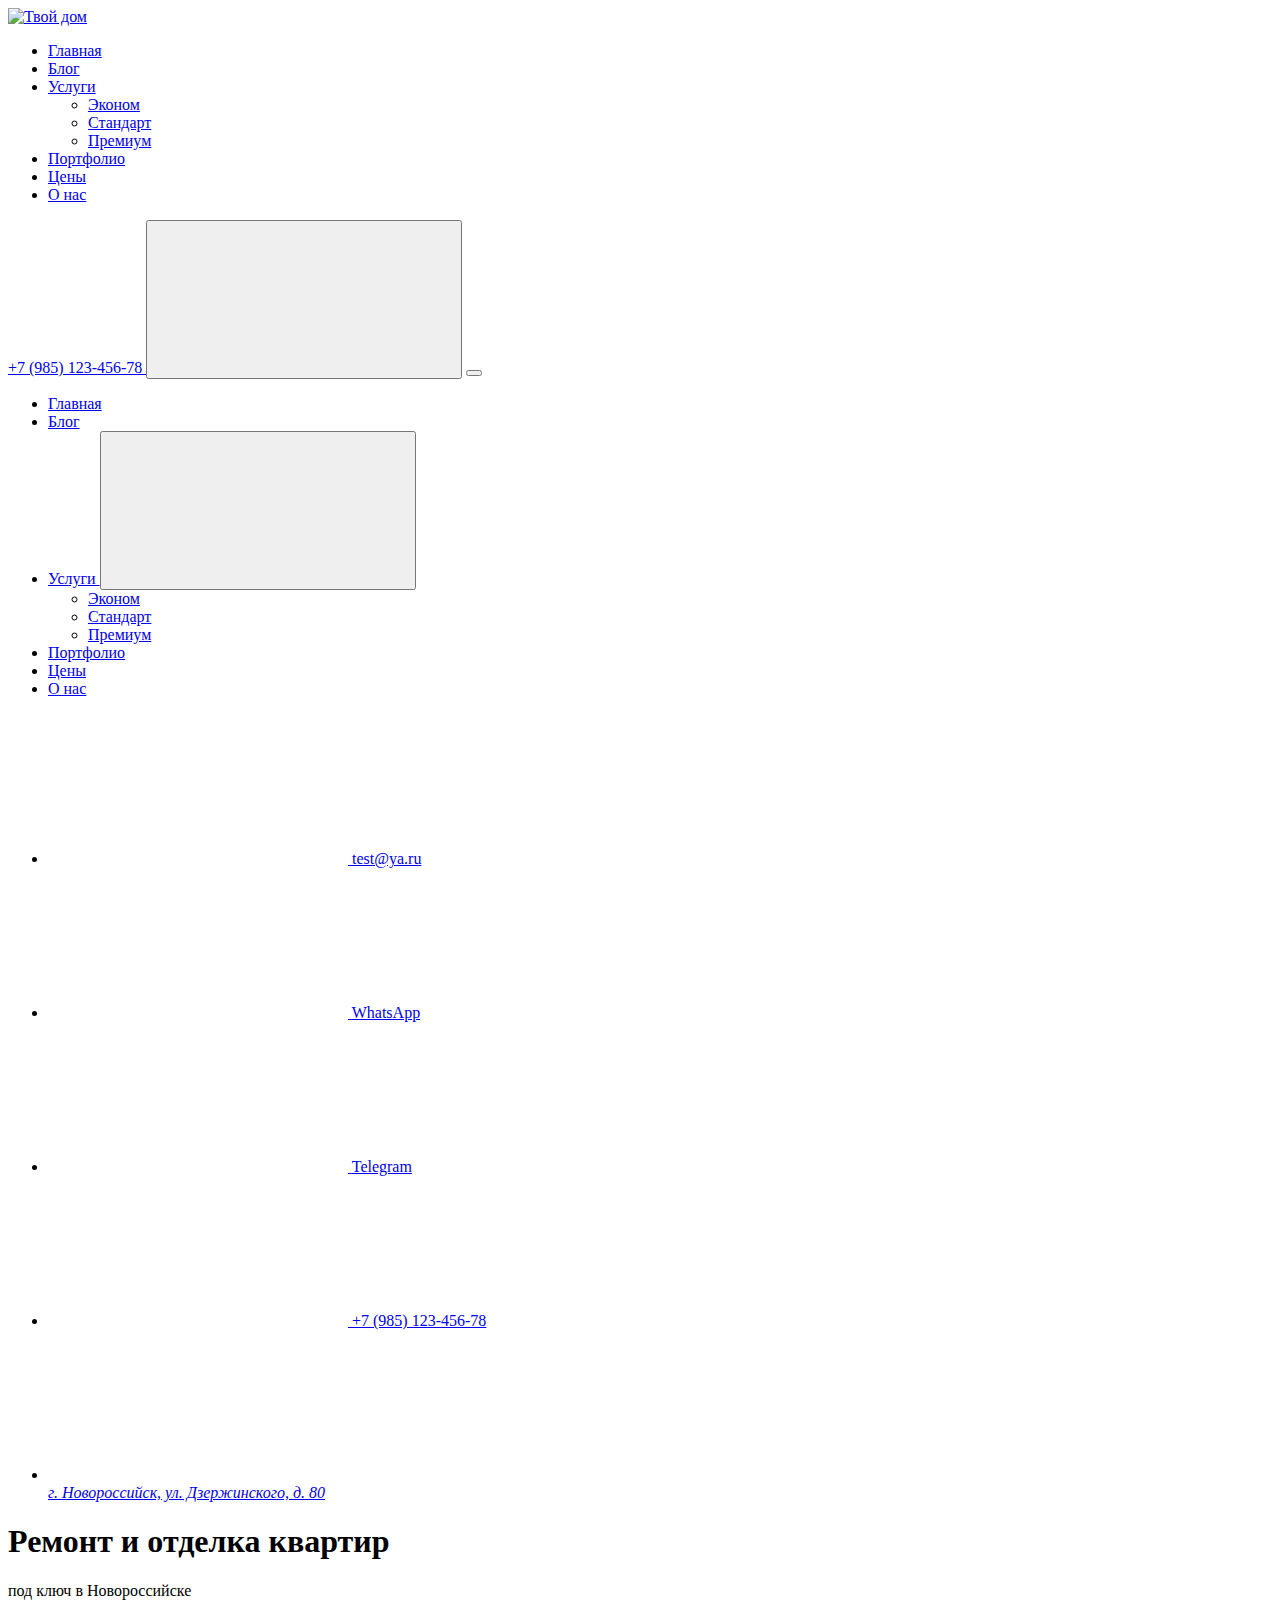
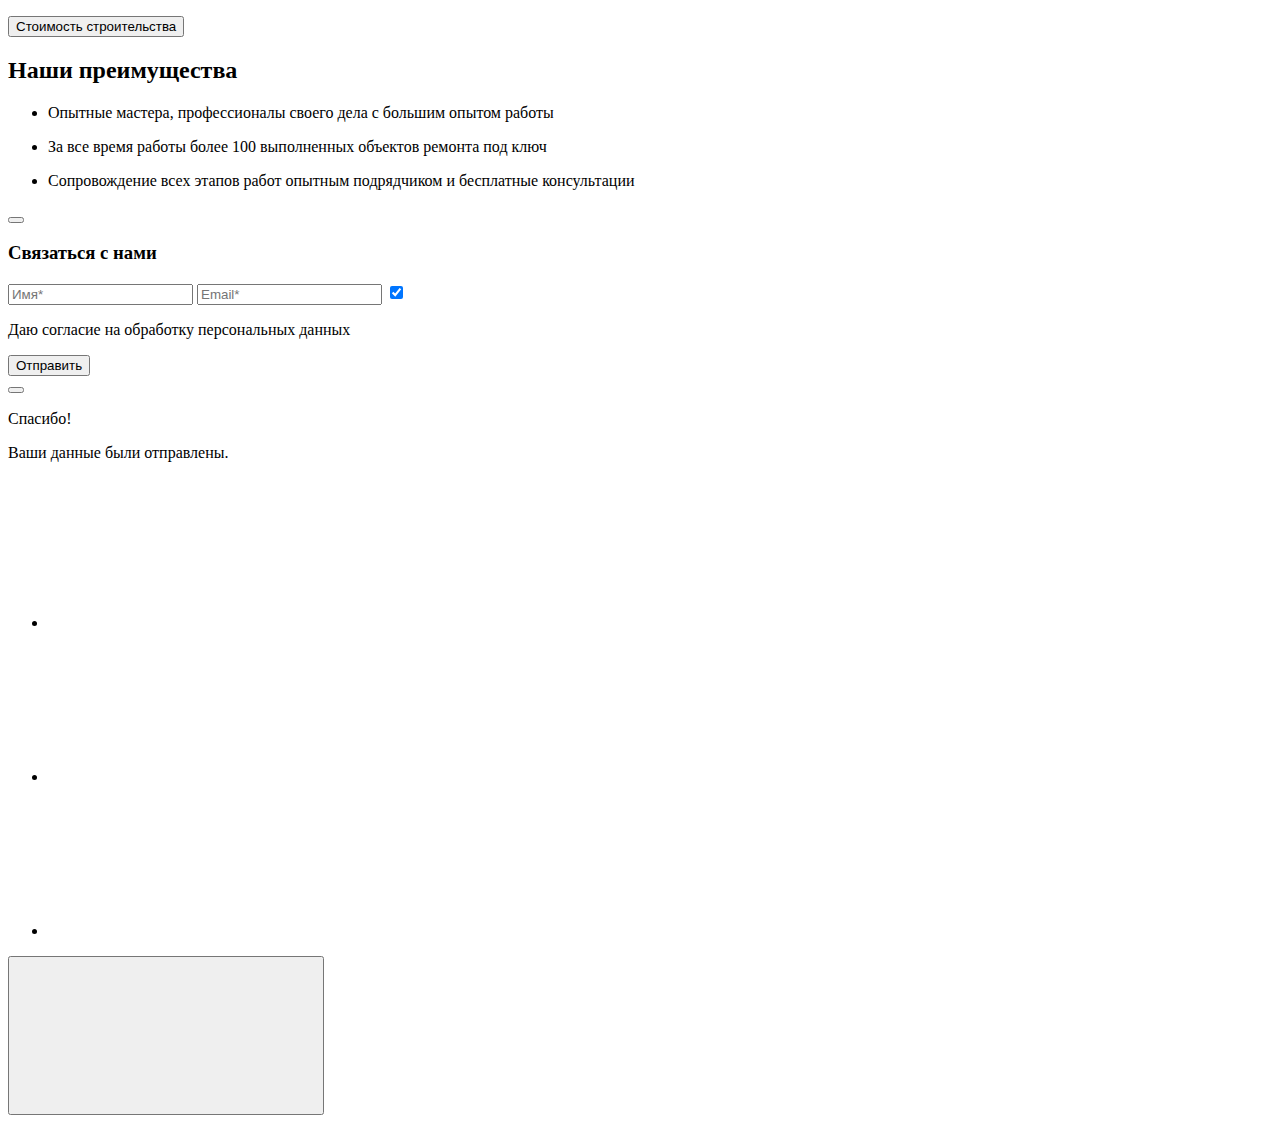
==== commit df4da845: "add header and hero" ====
--- a/src/index.html
+++ b/src/index.html
@@ -32,38 +32,38 @@
             <a href="/" title="Твой дом" class="header__logo logo">
                 <img class="logo__img" src="/app/img/logo.svg" alt="Твой дом" title="Твой дом" />
             </a>
-            <nav class="header__menu menu">
-                <ul class="menu__list">
-                    <li class="menu__item active">
-                        <a class="menu__link" href="/">
-                            <span class="menu__link-item"> Главная </span>
-                        </a>
-                    </li>
-                    <li class="menu__item">
-                        <a class="menu__link" href="./main.html">
-                            <span class="menu__link-item"> Блог </span>
-                        </a>
-                    </li>
-                    <li class="menu__item parent">
-                        <a class="menu__link" href="./services.html">
-                            <span class="menu__link-item"> Услуги </span>
-                        </a>
-                        <ul class="menu__list-inner list-inner">
-                            <li class="menu__item active">
+            <nav class="header__menu-header menu-header">
+                <ul class="menu-header__list">
+                    <li class="menu-header__item active">
+                        <a class="menu-header__link" href="/">
+                            <span class="menu-header__link-item"> Главная </span>
+                        </a>
+                    </li>
+                    <li class="menu-header__item">
+                        <a class="menu-header__link" href="./main.html">
+                            <span class="menu-header__link-item"> Блог </span>
+                        </a>
+                    </li>
+                    <li class="menu-header__item parent">
+                        <a class="menu-header__link" href="./services.html">
+                            <span class="menu-header__link-item"> Услуги </span>
+                        </a>
+                        <ul class="menu-header__list-inner list-inner">
+                            <li class="menu-header__item active">
                                 <a class="list-inner__link" href="./service.html">
                                     <span class="list-inner__link-item">
                                         Эконом
                                     </span>
                                 </a>
                             </li>
-                            <li class="menu__item">
+                            <li class="menu-header__item">
                                 <a class="list-inner__link" href="./service.html">
                                     <span class="list-inner__link-item">
                                         Стандарт
                                     </span>
                                 </a>
                             </li>
-                            <li class="menu__item">
+                            <li class="menu-header__item">
                                 <a class="list-inner__link" href="./service.html">
                                     <span class="list-inner__link-item">
                                         Премиум
@@ -72,19 +72,19 @@
                             </li>
                         </ul>
                     </li>
-                    <li class="menu__item">
-                        <a class="menu__link" href="./contacts.html">
-                            <span class="menu__link-item"> Портфолио </span>
-                        </a>
-                    </li>
-                    <li class="menu__item">
-                        <a class="menu__link" href="./contacts.html">
-                            <span class="menu__link-item"> Цены </span>
-                        </a>
-                    </li>
-                    <li class="menu__item">
-                        <a class="menu__link" href="./contacts.html">
-                            <span class="menu__link-item"> О нас </span>
+                    <li class="menu-header__item">
+                        <a class="menu-header__link" href="./contacts.html">
+                            <span class="menu-header__link-item"> Портфолио </span>
+                        </a>
+                    </li>
+                    <li class="menu-header__item">
+                        <a class="menu-header__link" href="./contacts.html">
+                            <span class="menu-header__link-item"> Цены </span>
+                        </a>
+                    </li>
+                    <li class="menu-header__item">
+                        <a class="menu-header__link" href="./contacts.html">
+                            <span class="menu-header__link-item"> О нас </span>
                         </a>
                     </li>
                 </ul>
@@ -204,40 +204,46 @@
     <!-- MAIN -->
     <main id="main" class="home-page__main main-section">
         <!-- HERO -->
-        <section class="main-section__hero hero section-reset">
+        <section class="main-section__hero hero">
             <div class="hero__container container">
                 <h1 class="hero__title h-1">
-                    Строительство <span class="hero__color color">правильных</span> домов
+                    Ремонт и&nbsp;отделка квартир
                 </h1>
                 <p class="hero__subtitle">
-                    г. Новороссийск, станица Раевская
+                    под ключ в Новороссийске
                 </p>
-                <div class="hero__feedback feedback">
-                    <a href="/" class="feedback__link button btn">
-                        Смотреть проекты
-                    </a>
-                    <button aria-label="Раскрыть окно обратной связи" data-open="form-callback"
-                        class="feedback__btn btn button-invert js-open-modal">
-                        Стоимость строительства
-                    </button>
-                </div>
-                <ul class="hero__list list">
-                    <li class="list__item">
-                        <span class="list__item-number"> 01 </span>
-                        <p class="list__item-text">
-                            Фиксируем цену перед строительством
+                <button aria-label="Раскрыть окно обратной связи" data-open="form-callback"
+                    class="hero__btn btn js-open-modal">
+                    <span class="btn__text"> Стоимость строительства </span>
+                    <div class="btn__img"></div>
+                </button>
+                <!-- <a href="/" title="Твой дом" class="hero-img__logo logo">
+                    <img class="logo__img" src="/app/img//hero/logo.svg" alt="Твой дом" title="Твой дом" />
+                </a> -->
+                <!-- <div class="hero-img__bg"></div> -->
+            </div>
+        </section>
+        <!-- ADVANTAGES -->
+        <section class="main-section__advantages advantages">
+            <div class="advantages__container container">
+                <h2 class="advantages__title h-2"> Наши преимущества </h2>
+                <ul class="advantages__list list">
+                    <li class="list__item item">
+                        <div class="item__icon" style="background-image: url(./app/img/advantages/img-1.svg)"></div>
+                        <p class="item__descr">
+                            Опытные мастера, профессионалы своего дела с&nbsp;большим опытом работы
                         </p>
                     </li>
-                    <li class="list__item">
-                        <span class="list__item-number"> 02 </span>
-                        <p class="list__item-text">
-                            Соблюдаем строительные нормативы
+                    <li class="list__item item">
+                        <div class="item__icon" style="background-image: url(./app/img/advantages/img-2.svg)"></div>
+                        <p class="item__descr">
+                            За&nbsp;все время работы более 100 выполненных объектов ремонта под ключ
                         </p>
                     </li>
-                    <li class="list__item">
-                        <span class="list__item-number"> 03 </span>
-                        <p class="list__item-text">
-                            Реализовали более 500 проектов
+                    <li class="list__item item">
+                        <div class="item__icon" style="background-image: url(./app/img/advantages/img-3.svg)"></div>
+                        <p class="item__descr">
+                            Сопровождение всех этапов работ опытным подрядчиком и&nbsp;бесплатные консультации
                         </p>
                     </li>
                 </ul>
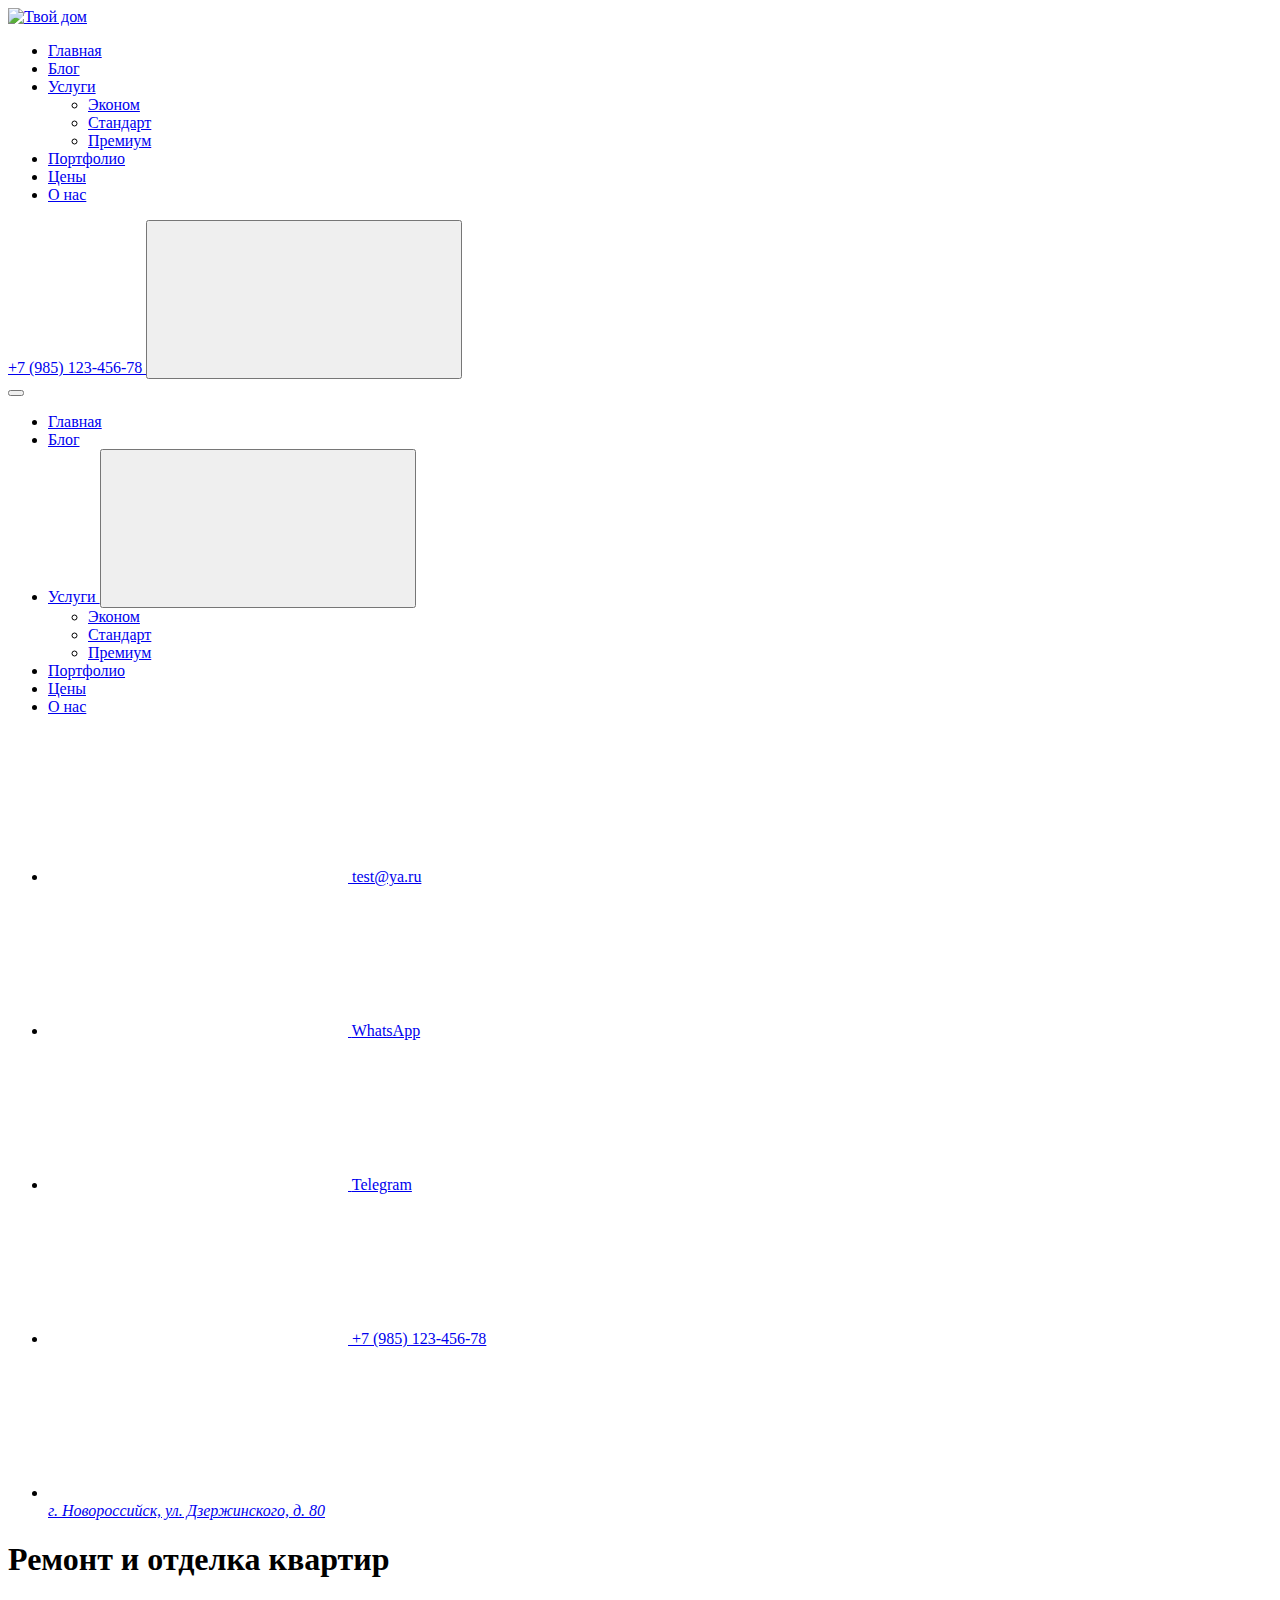
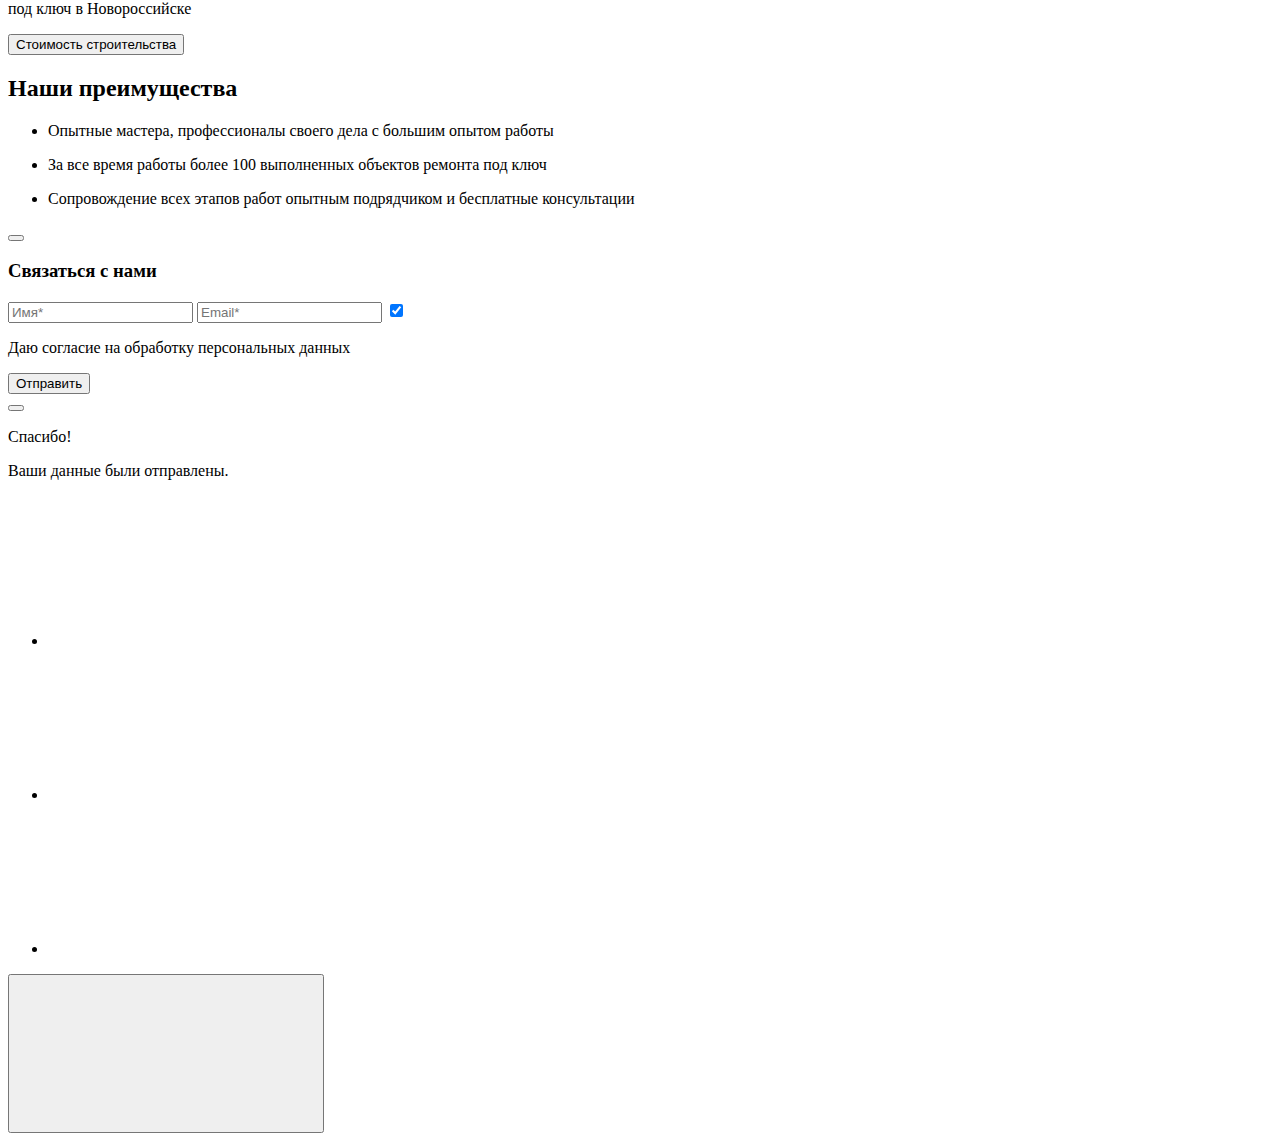
==== commit 3b5eb67f: "19/09/23" ====
--- a/src/index.html
+++ b/src/index.html
@@ -89,12 +89,14 @@
                     </li>
                 </ul>
             </nav>
-            <a class="header__link-tel" href="tel:+798512345678"> +7 (985) 123-456-78 </a>
-            <button class="header__btn btn">
-                <svg class="btn__icon">
-                    <use xlink:href="/app/img/icons/icons.svg#acc"></use>
-                </svg>
-            </button>
+            <div class="header__right content-right">
+                <a class="content-right__link-tel" href="tel:+798512345678"> +7 (985) 123-456-78 </a>
+                <button class="content-right__btn btn">
+                    <svg class="btn__icon">
+                        <use xlink:href="/app/img/icons/icons.svg#acc"></use>
+                    </svg>
+                </button>
+            </div>
             <button id="burger-toggle" aria-label="Мобильное меню" class="header__menu-toggle menu-toggle">
                 <span class="menu-toggle__item"></span>
                 <span class="menu-toggle__item"></span>
